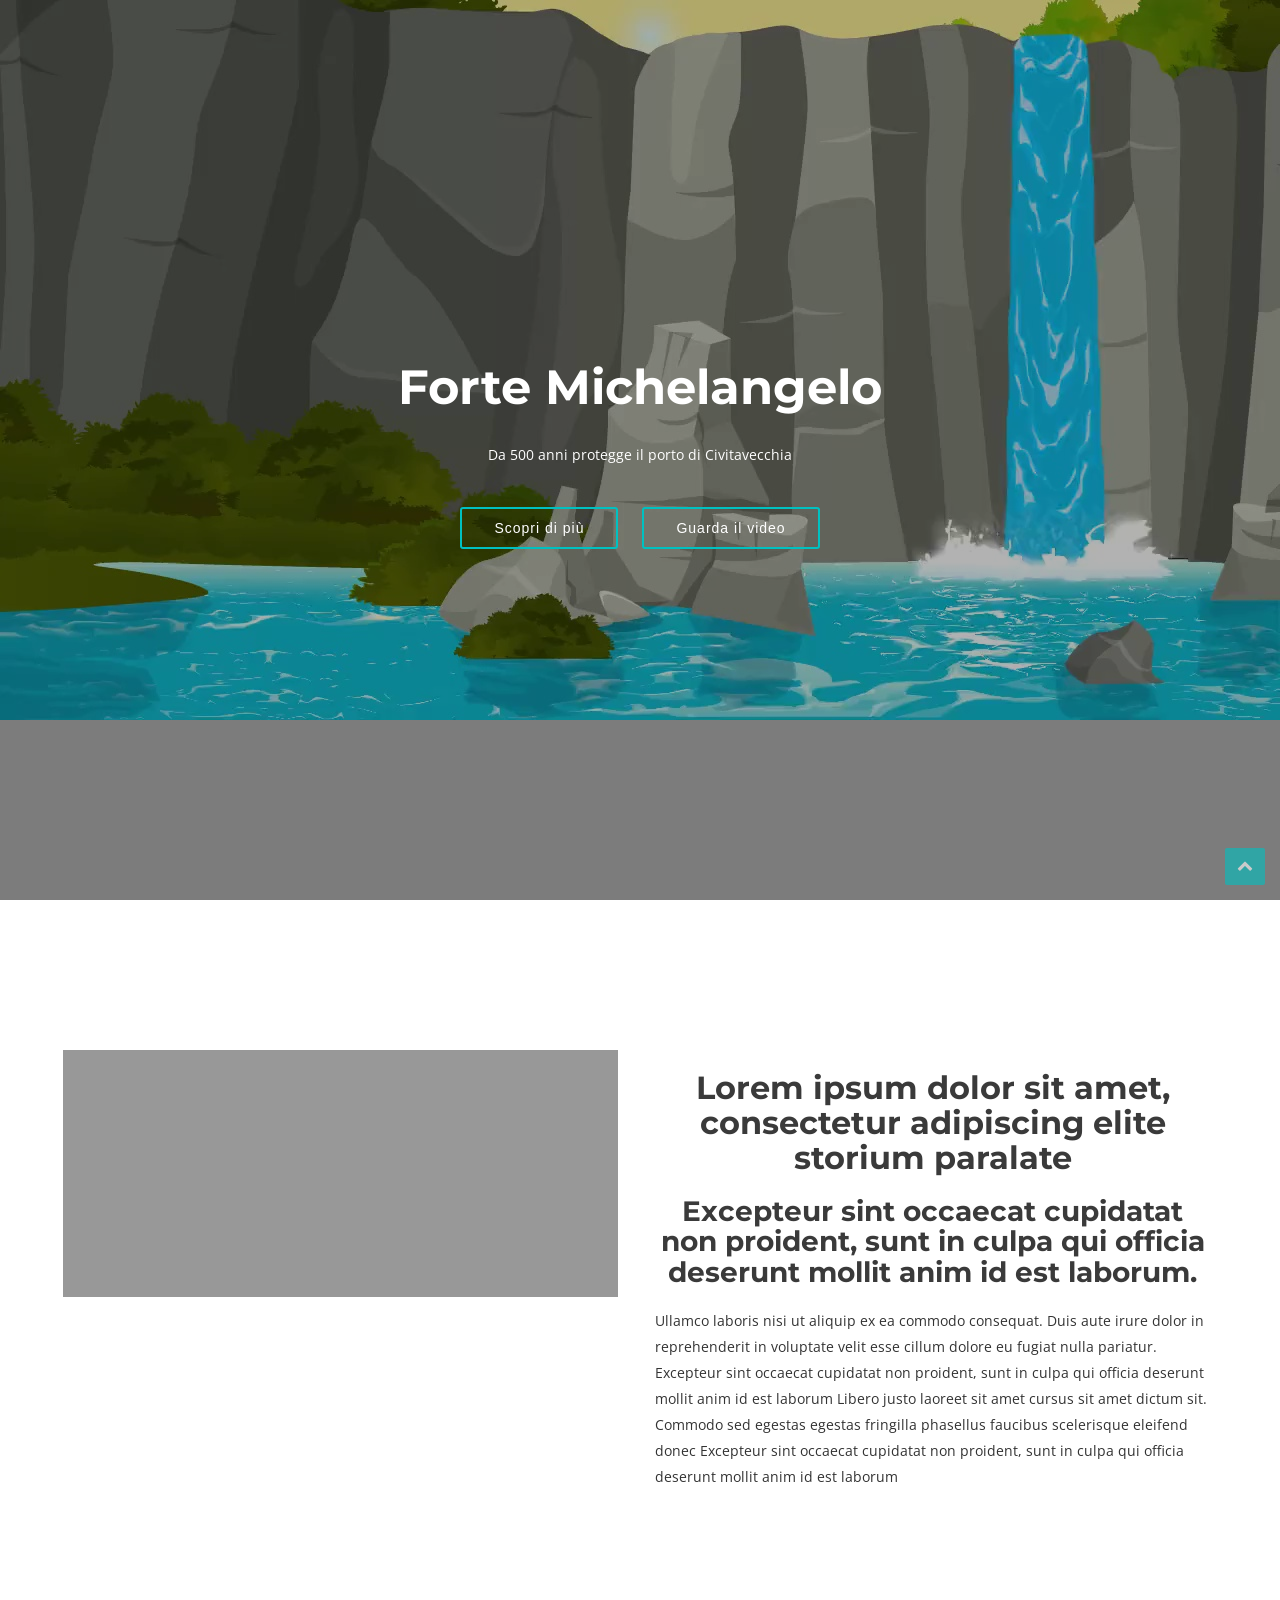
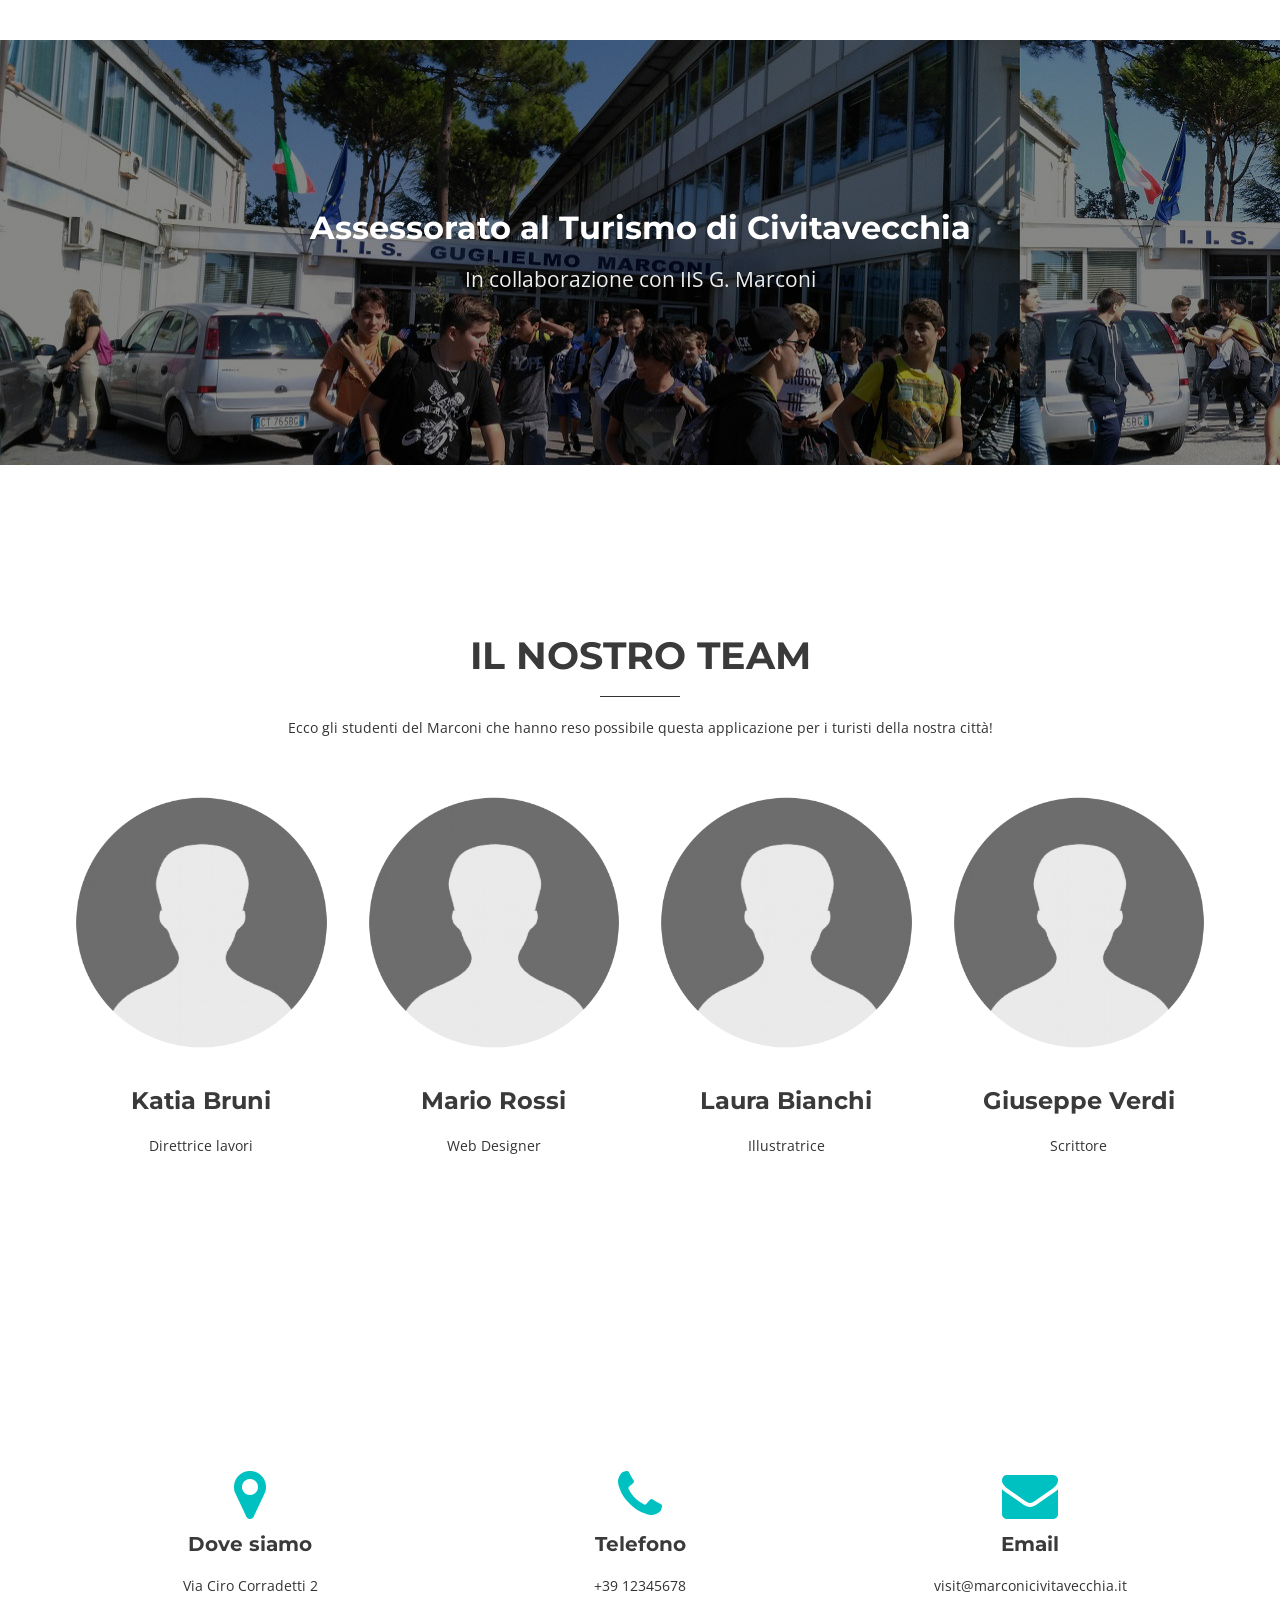
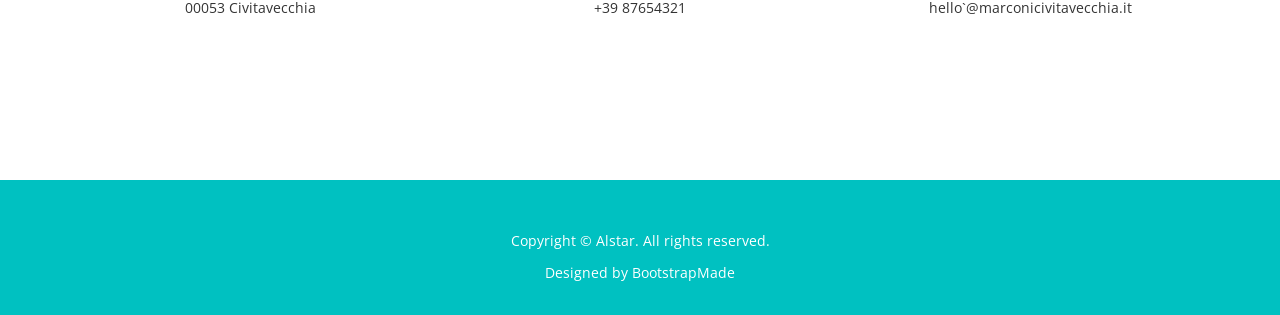
==== index.html @ 4f0e7cbc "consegnafinale" ====
<!DOCTYPE html>
<html>

<head>
  <title>Visita Civitavecchia</title>
  <meta charset="utf-8" />
  <meta content="width=device-width, initial-scale=1, maximum-scale=1, user-scalable=no" name="viewport">
  <!-- css -->
  <link href="https://fonts.googleapis.com/css?family=Montserrat:400,700|Open+Sans:400,300,700,800" rel="stylesheet"
    media="screen">

  <link href="css/bootstrap.min.css" rel="stylesheet" media="screen">
  <link href="css/style.css" rel="stylesheet" media="screen">
  <link href="css/lightbox.css" rel="stylesheet" media="screen">
  <link href="color/default.css" rel="stylesheet" media="screen">

  <!-- =======================================================
    Theme Name: Alstar
    Theme URL: https://bootstrapmade.com/alstar-free-parallax-bootstrap-template/
    Author: BootstrapMade.com
    Author URL: https://bootstrapmade.com
  ======================================================= -->
</head>

<body>

  <!-- Navigation -->
  <nav class="navbar navbar-default" role="navigation">
    <div class="container">
      <div class="navbar-header">
        <button type="button" class="navbar-toggle" data-toggle="collapse" data-target=".navbar-ex1-collapse">
          <span class="sr-only">Toggle nav</span>
          <span class="icon-bar"></span>
          <span class="icon-bar"></span>
          <span class="icon-bar"></span>
        </button>

        <!-- Logo text or image -->
        <a class="navbar-brand" href="index.html">Visita Civitavecchia</a>

      </div>
      <div class="navigation collapse navbar-collapse navbar-ex1-collapse">
        <ul class="nav navbar-nav">
          <li class="current"><a href="#intro">Home</a></li>
          <!-- <li><a href="#about">About</a></li>
          <li><a href="#services">Service</a></li>
          <li><a href="#portfolio">Works</a></li>
          <li><a href="#team">Team</a></li>
          <li><a href="#contact">Contact</a></li> -->
        </ul>
      </div>
    </div>
  </nav>

  <!-- intro area -->
  <section id="intro">
    <div class="intro-container">
      <div id="introCarousel" class="carousel slide carousel-fade" data-ride="carousel">

        <div class="carousel-inner" role="listbox">

          <!-- Slide 1 -->
          <div class="item active">
            <div class="carousel-background">
                <img src="img/intro/background.jpg" alt="">
            </div>
            <div class="carousel-container">
              <div class="carousel-content">
                <h2 class="animated fadeInDown">Forte Michelangelo</h2>
                <p class="animated fadeInUp">Da 500 anni protegge il porto di Civitavecchia</p>
                <a href="#boh" class="btn-get-started animated fadeInUp">Scopri di più</a>
                <a href="#" class="btn-get-started animated fadeInUp">Guarda il video</a>
                <div id="light">
                  <a class="boxclose" id="boxclose" onclick="lightbox_close();"></a>
                  <video id="VisaChipCardVideo" width="600" controls>
                    <track label="English" kind="subtitles" srclang="en" src="captions/vtt/sintel-en.vtt" default>
                    <source src="https://visit-civitavecchia.s3-eu-west-1.amazonaws.com/Stone-Falls.mp4"
                      type="video/mp4">
                    <!--Browser does not support <video> tag -->
                  </video>
                </div>
              </div>
              <div id="fade" onClick="lightbox_close();"></div>
            </div>
          </div>

        </div>

      </div>
    </div>
  </section><!-- #intro -->

  <!-- About -->
  <section id="about" class="home-section bg-white">
    <div class="container">
      <div class="row wow fadeInUp">
        <div class="col-md-6 about-img">
          <img src="img/poi/placeholder.png" alt="">
        </div>

        <div class="col-md-6 content">
          <h2>Lorem ipsum dolor sit amet, consectetur adipiscing elite storium paralate</h2>
          <h3>Excepteur sint occaecat cupidatat non proident, sunt in culpa qui officia deserunt mollit anim id est
            laborum.</h3>
          <p>
            Ullamco laboris nisi ut aliquip ex ea commodo consequat. Duis aute irure dolor in reprehenderit in
            voluptate velit esse cillum dolore eu fugiat nulla pariatur. Excepteur sint occaecat cupidatat non
            proident, sunt in culpa qui officia deserunt mollit anim id est laborum Libero justo laoreet sit amet
            cursus sit amet dictum sit. Commodo sed egestas egestas fringilla phasellus faucibus scelerisque eleifend
            donec Excepteur sint occaecat cupidatat non proident, sunt in culpa qui officia deserunt mollit anim id est
            laborum
          </p>
        </div>
      </div>
    </div>
  </section>

  <!-- Parallax 1 -->
  <section id="parallax1" class="home-section parallax" data-stellar-background-ratio="0.5">
    <div class="container">
      <div class="row">
        <div class="col-md-12">
          <div class="color-light">
            <h2 class="wow bounceInDown" data-wow-delay="0.5s">Assessorato al Turismo di Civitavecchia</h2>
            <p class="lead wow bounceInUp" data-wow-delay="1s">In collaborazione con IIS G. Marconi</p>
          </div>
        </div>
      </div>
    </div>
  </section>

  <!-- Team -->
  <section id="team" class="home-section bg-white">
    <div class="container">
      <div class="row">
        <div class="col-md-offset-2 col-md-8">
          <div class="section-heading">
            <h2>Il nostro team</h2>
            <div class="heading-line"></div>
            <p>Ecco gli studenti del Marconi che hanno reso possibile questa applicazione per i turisti della nostra
              città!</p>
          </div>
        </div>
      </div>
      <div class="row">
        <div class="col-xs-12 col-sm-3 col-md-3 col-lg-3">
          <div class="box-team wow bounceInUp" data-wow-delay="0.1s">
            <img src="img/team/1.png" alt="" class="img-circle img-responsive" />
            <h4>Katia Bruni</h4>
            <p>Direttrice lavori</p>
          </div>
        </div>
        <div class="col-xs-12 col-sm-3 col-md-3 col-lg-3" data-wow-delay="0.3s">
          <div class="box-team wow bounceInUp">
            <img src="img/team/2.png" alt="" class="img-circle img-responsive" />
            <h4>Mario Rossi</h4>
            <p>Web Designer</p>
          </div>
        </div>
        <div class="col-xs-12 col-sm-3 col-md-3 col-lg-3" data-wow-delay="0.5s">
          <div class="box-team wow bounceInUp">
            <img src="img/team/3.png" alt="" class="img-circle img-responsive" />
            <h4>Laura Bianchi</h4>
            <p>Illustratrice</p>
          </div>
        </div>
        <div class="col-xs-12 col-sm-3 col-md-3 col-lg-3" data-wow-delay="0.7s">
          <div class="box-team wow bounceInUp">
            <img src="img/team/4.png" alt="" class="img-circle img-responsive" />
            <h4>Giuseppe Verdi</h4>
            <p>Scrittore</p>
          </div>
        </div>
      </div>
    </div>
  </section>


  <!-- Bottom widget -->
  <section id="bottom-widget" class="home-section bg-white">
    <div class="container">
      <div class="row">
        <div class="col-md-4">
          <div class="contact-widget wow bounceInLeft">
            <i class="fa fa-map-marker fa-4x"></i>
            <h5>Dove siamo</h5>
            <p>
              Via Ciro Corradetti 2<br />00053 Civitavecchia
            </p>
          </div>
        </div>
        <div class="col-md-4">
          <div class="contact-widget wow bounceInUp">
            <i class="fa fa-phone fa-4x"></i>
            <h5>Telefono</h5>
            <p>
              +39 12345678<br> +39 87654321

            </p>
          </div>
        </div>
        <div class="col-md-4">
          <div class="contact-widget wow bounceInRight">
            <i class="fa fa-envelope fa-4x"></i>
            <h5>Email</h5>
            <p>
              visit@marconicivitavecchia.it<br />hello`@marconicivitavecchia.it
            </p>
          </div>
        </div>
      </div>
    </div>
  </section>

  <!-- Footer -->
  <footer>
    <div class="container">
      <div class="row">
        <div class="col-md-12">
          <p>Copyright &copy; Alstar. All rights reserved.</p>
          <div class="credits">
            <!--
              All the links in the footer should remain intact.
              You can delete the links only if you purchased the pro version.
              Licensing information: https://bootstrapmade.com/license/
              Purchase the pro version with working PHP/AJAX contact form: https://bootstrapmade.com/buy/?theme=Alstar
            -->
            Designed by <a href="https://bootstrapmade.com/">BootstrapMade</a>
          </div>
        </div>
      </div>
    </div>
  </footer>

  <a href="#" class="back-to-top"><i class="fa fa-chevron-up"></i></a>

  <!-- js -->
  <script src="js/jquery.js"></script>
  <script src="js/bootstrap.min.js"></script>
  <script src="js/wow.min.js"></script>
  <script src="js/jquery.scrollTo.min.js"></script>
  <script src="js/jquery.nav.js"></script>
  <script src="js/modernizr.custom.js"></script>
  <script src="js/grid.js"></script>
  <script src="js/stellar.js"></script>
  <!-- Contact Form JavaScript File -->
  <script src="contactform/contactform.js"></script>

  <!-- Template Custom Javascript File -->
  <script src="js/custom.js"></script>

  <script src="js/lightbox.js"></script>

</body>

</html>
---- css/style.css ----
/*
  Theme Name: Alstar
  Theme URL: https://bootstrapmade.com/alstar-free-parallax-bootstrap-template/
  Author: BootstrapMade.com
  Author URL: https://bootstrapmade.com
*/

/* ================================
Imports
================================= */
@import url('font-awesome.min.css');
@import url('simpletextrotator.css');
@import url('overwrite.css');
@import url('animate.css');

/* ================================
General
================================= */

body{
	text-align: center;
	font-family: 'Open Sans', sans-serif;
	font-size: 14px;
	line-height: 1.6em;
}

h1 {
	font-size: 36px;
}
h2 {
	font-size: 32px;
}
h3 {
	font-size: 28px;
}
h4 {
	font-size: 24px;
}
h5 {
	font-size: 20px;
}
h6 {
	font-size: 18px;
}

h1,h2,h3,h4,h5,h6,.h1,.h2,.h3,.h4,.h5,.h6{
	color: #3a3a3a;
	font-weight: 700;
	margin-bottom: 20px;
	font-family: 'Montserrat', sans-serif;
}


.lead{
	font-weight: 400;
}

button {
	display: inline-block;
	margin-bottom: 0;
	margin-bottom: 10px;
	padding: 6px 12px;
	border: 1px solid transparent;
	vertical-align: middle;
	text-align: center;
	white-space: nowrap;
	font-weight: normal;
	font-size: 14px;
	line-height: 1.428571429;
	cursor: pointer;
	-webkit-user-select: none;
	-moz-user-select: none;
	-ms-user-select: none;
	-o-user-select: none;
	user-select: none;
}
button.navbar-toggle {
	background: #2b2b2b;
	border: none;
	color: #fff;
}

.btn-theme,.btn-theme:hover,.btn-theme:focus{
	color: #fff;
}
.btn-theme:hover{
	background: transparent !important;
	border-color: #999;
	color: #999;
}


/* ================================
margin, padding
================================= */
.mar-top0 {
	margin-top: 0;
}
.mar-top10 {
	margin-top: 10px;
}
.mar-top20 {
	margin-top: 20px;
}
.mar-top30 {
	margin-top: 30px;
}
.mar-top40 {
	margin-top: 40px;
}


/* Back to top button */
.back-to-top {
  position: fixed;
  display: none;
  padding: 6px 12px 9px 12px;
  font-size: 16px;
  border-radius: 2px;
  right: 15px;
  bottom: 15px;
  transition: background 0.5s;
  z-index:1000;
}

@media (max-width: 768px) {
  .back-to-top {
    bottom: 15px;
  }
}

.back-to-top:focus {
  outline: none;
}

/* ================================
Navbar
================================= */

nav.navbar{
	position: fixed;
	top: -72px;
	margin-bottom: 0px;
	padding: 10px 0px 10px 0px;
	width: 100%;
	border-radius: 0px;
	transition: all 0.2s;
}

.navbar-nav{
	float: right;
}

nav.navbar.fixed-to-top{
	top: 0px;
}

.navbar-default{
	border: none;
	border-bottom: none;
	opacity: 1;
	display: none;
	z-index: 9999;
}

.navbar-default .navbar-nav>li>a {
	color: #fff;
	font-weight: 700;
	text-transform: uppercase;
}

.navbar-default .navbar-nav>li>a:hover, .navbar-default .navbar-nav>li>a:focus{
	color: #3A3A3A;
	cursor: pointer;
	-webkit-transition: all 300ms ease-in-out;
	-moz-transition: all 300ms ease-in-out;
	-ms-transition: all 300ms ease-in-out;
	-o-transition: all 300ms ease-in-out;
	transition: all 300ms ease-in-out;
	outline: 0;
}

/* brand / logo */
.navbar-default .navbar-brand{
	color: #fff;
	text-transform: uppercase;
	font-weight: 700;
	font-size: 2em;
}

/* ================================
Home sections
================================= */

.home-section {
	width: 100%;
	padding: 150px 0px 150px 0px;
}

/* --- heading --- */
.section-heading {
	margin-bottom: 50px;
}

.section-heading h2 {
	font-size: 38px;
	text-transform: uppercase;
}

.section-heading .heading-line {
	margin:0 auto;
	display: block;
	height: 1px;
	width: 80px;
	background: #333;
	margin-top: 10px;
	margin-bottom: 20px;
}


/* --- section bg var --- */

.bg-white {
	background: #fff;
}

.bg-gray {
	background: #f8f8f8;
}

.bg-dark {
	background: #575757;
}


/* --- section content general color --- */

.color-light h1,.color-light h2,.color-light h3,.color-light h4,.color-light h5,.color-light h6 {
	color: #fff;
}


.color-light p {
	color: #eee;
}


/* ==========================
Parallax
============================= */

#parallax1{
	background-image: url(../img/parallax/1.jpg);
}
#parallax2{
	background-image: url(../img/parallax/2.jpg);
}


/* ================================
Intro
================================= */

#intro {
  width: 100%;
  height: 100vh;
  background-color: rgba(0, 0, 0, 0.3);
}

#intro .item {
  width: 100%;
  height: 100vh;
  background-size: cover;
  background-position: center;
  background-repeat: no-repeat;
}

#intro .item::before {
  content: '';
  background-color: rgba(0, 0, 0, 0.3);
  position: absolute;
  height: 100%;
  width: 100%;
  top: 0;
  right: 0;
  left: 0;
  bottom: 0;
}

#intro .carousel-container {
  display: -webkit-box;
  display: -webkit-flex;
  display: -ms-flexbox;
  display: flex;
  -webkit-box-pack: center;
  -webkit-justify-content: center;
  -ms-flex-pack: center;
  justify-content: center;
  -webkit-box-align: center;
  -webkit-align-items: center;
  -ms-flex-align: center;
  align-items: center;
  position: absolute;
  bottom: 0;
  top: 0;
  left: 0;
  right: 0;
}

#intro .carousel-content {
  text-align: center;
}

#intro h2 {
  color: #fff;
  margin-bottom: 30px;
  font-size: 48px;
  font-weight: 700;
}

#intro p {
  width: 70%;
  -webkit-animation-delay: 0.4s;
  animation-delay: 0.4s;
  margin: 0 auto 30px auto;
  color: #fff;
}

@media (max-width: 768px ) {
  #intro h2 {
    font-size: 36px;
  }
}

#intro .carousel-inner .item {
  transition-property: opacity;
  background-position: center top;
}

#intro .carousel-inner .item,
#intro .carousel-inner .active.left,
#intro .carousel-inner .active.right {
  opacity: 0;
}

#intro .carousel-inner .active,
#intro .carousel-inner .next.left,
#intro .carousel-inner .prev.right {
  opacity: 1;
  transition: 0.9s;
}

#intro .carousel-inner .next,
#intro .carousel-inner .prev,
#intro .carousel-inner .active.left,
#intro .carousel-inner .active.right {
  left: 0;
  -webkit-transform: translate3d(0, 0, 0);
  transform: translate3d(0, 0, 0);
}

#intro .carousel-control-prev,
#intro .carousel-control-next {
  color: #fff;
  position: absolute;
  top: calc(50% - 15px);
}

#intro .carousel-control-prev {
  left: 20px;
}

#intro .carousel-control-next {
  right: 20px;
}

#intro .carousel-control-next-icon,
#intro .carousel-control-prev-icon {
  background: none;
  font-size: 48px;
  line-height: 1;
}

#intro .carousel-indicators {
  cursor: pointer;
}

#intro .btn-get-started {
  font-family: "Raleway", sans-serif;
  font-weight: 500;
  font-size: 14px;
  letter-spacing: 1px;
  display: inline-block;
  padding: 12px 32px;
  border-radius: 3px;
  transition: 0.5s;
  line-height: 1;
  margin: 10px;
  color: #fff;
  -webkit-animation-delay: 0.8s;
  animation-delay: 0.8s;
  border: 2px solid #00c1c1;
}

#intro .btn-get-started:hover {
  background: #00c1c1;
  color: #fff;
  text-decoration: none;
}

/* ================================
About
================================= */

#about .about-img {
  height: 350px;
  overflow: hidden;
}

#about .about-img img {
  margin-left: -15px;
  max-width: 100%;
}

@media (max-width: 768px) {
  #about .about-img {
    height: auto;
  }
  #about .about-img img {
    margin-left: 0;
    padding-bottom: 30px;
  }
}


#about .content p {
  line-height: 26px;
  text-align: left;
}

#about .content p:last-child {
  margin-bottom: 0;
}

/* ================================
Team
================================= */
.box-team img {
	margin-bottom: 30px;
}



/* ================================
Services
================================= */
.service.carousel h4,.service.carousel p {
	text-align: left;
}


.service .carousel-control{
	background: none;
}

.service .screenshot{
	overflow: hidden;
	overflow: hidden;
	margin-right: auto;
	margin-left: auto;
}

.service .screenshot img{
	margin-right: auto;
	margin-left: auto;
	padding-left: 4px;
	width: 400px;
}

.service .carousel-indicators {
	position: relative;
	bottom: 0;
	left: 0;
	margin-top: 0px;
	margin-bottom: 0px;
	margin-left: 0px;
	padding: 5px;
	padding-bottom: 8px;
	width: 100%;
	background: #ffffff;
}

.service .carousel-indicators .active {
	width: 45px;
	height: 5px;
	border: none;
	border-radius: 0px;
}

.service .carousel-indicators li {
	display: inline-block;
	margin: 1px;
	width: 45px;
	height: 5px;
	border: none;
	border-radius: 0px;
	background: #eeeeee;
	text-indent: -999px;
	cursor: pointer;
}


/* ================================
Works
================================= */
.og-grid {
	list-style: none;
	padding: 20px 0;
	margin: 0 auto;
	text-align: center;
	width: 100%;
}

.og-grid li {
	display: inline-block;
	margin: 10px 5px 0 5px;
	vertical-align: top;
	height: 250px;
}

.og-grid li > a,
.og-grid li > a img {
	border: none;
	outline: none;
	display: block;
	position: relative;
}

.og-grid li.og-expanded > a::after {
	top: auto;
	border: solid transparent;
	content: " ";
	height: 0;
	width: 0;
	position: absolute;
	pointer-events: none;
	border-bottom-color: none;
	border-width: 15px;
	left: 50%;
	margin: -20px 0 0 -15px;
}

.og-expander {
	position: absolute;
	background: #FFF;
	top: auto;
	left: 0;
	width: 100%;
	margin-top: 10px;
	text-align: left;
	height: 0;
	overflow: hidden;
}

.og-expander-inner {
	padding: 50px 0;
	height: 100%;
}

.og-close {
	position: absolute;
	width: 40px;
	height: 40px;
	top: 20px;
	right: 20px;
	cursor: pointer;
}

.og-close::before,
.og-close::after {
	content: '';
	position: absolute;
	width: 100%;
	top: 50%;
	height: 1px;
	background: #888;
	-webkit-transform: rotate(45deg);
	-moz-transform: rotate(45deg);
	transform: rotate(45deg);
}

.og-close::after {
	-webkit-transform: rotate(-45deg);
	-moz-transform: rotate(-45deg);
	transform: rotate(-45deg);
}

.og-close:hover::before,
.og-close:hover::after {
	background: #333;
}

.og-fullimg,
.og-details {
	width: 50%;
	float: left;
	height: 100%;
	overflow: hidden;
	position: relative;
}

.og-details {
	padding: 0 40px 0 0;
}

.og-fullimg {
	text-align: center;
}

.og-fullimg img {
	display: inline-block;
	max-height: 100%;
	max-width: 100%;
}

.og-details h4 {
	font-weight: 300;
	margin-bottom: 10px;
}

.og-details p {
	font-weight: 300;
	font-size: 16px;
	line-height: 1.6em;
	color: #555;
}

.og-details a {
	font-weight: 700;
	display: inline-block;
	margin: 30px 0 0;
	outline: none;
}


.og-details a:hover {
	border-color: #999;
	color: #999;
}

.og-loading {
	width: 20px;
	height: 20px;
	border-radius: 50%;
	background: #ddd;
	box-shadow: 0 0 1px #ccc, 15px 30px 1px #ccc, -15px 30px 1px #ccc;
	position: absolute;
	top: 50%;
	left: 50%;
	margin: -25px 0 0 -25px;
	-webkit-animation: loader 0.5s infinite ease-in-out both;
	-moz-animation: loader 0.5s infinite ease-in-out both;
	animation: loader 0.5s infinite ease-in-out both;
}

@-webkit-keyframes loader {
	0% { background: #ddd; }
	33% { background: #ccc; box-shadow: 0 0 1px #ccc, 15px 30px 1px #ccc, -15px 30px 1px #ddd; }
	66% { background: #ccc; box-shadow: 0 0 1px #ccc, 15px 30px 1px #ddd, -15px 30px 1px #ccc; }
}

@-moz-keyframes loader {
	0% { background: #ddd; }
	33% { background: #ccc; box-shadow: 0 0 1px #ccc, 15px 30px 1px #ccc, -15px 30px 1px #ddd; }
	66% { background: #ccc; box-shadow: 0 0 1px #ccc, 15px 30px 1px #ddd, -15px 30px 1px #ccc; }
}

@keyframes loader {
	0% { background: #ddd; }
	33% { background: #ccc; box-shadow: 0 0 1px #ccc, 15px 30px 1px #ccc, -15px 30px 1px #ddd; }
	66% { background: #ccc; box-shadow: 0 0 1px #ccc, 15px 30px 1px #ddd, -15px 30px 1px #ccc; }
}

@media screen and (max-width: 830px) {

	.og-expander h3 { font-size: 32px; }
	.og-expander p { font-size: 13px; }
	.og-expander a { font-size: 12px; }

}

@media screen and (max-width: 650px) {

	.og-fullimg { display: none; }
	.og-details { float: none; width: 100%; }

}

/* ================================
Contact
================================= */

.validation {
  color: red;
  display:none;
  margin: 0;
  font-weight:400;
  font-size:13px;
}

#sendmessage {
  color: green;
  border:1px solid green;
  display:none;
  text-align:center;
  padding:15px;
  font-weight:600;
  margin-bottom:15px;
}

#errormessage {
  color: red;
  display:none;
  border:1px solid red;
  text-align:center;
  padding:15px;
  font-weight:600;
  margin-bottom:15px;
}

#sendmessage.show, #errormessage.show, .show {
	display:block;
}

/* ================================
Clients
================================= */
ul.clients {
	list-style: none;
}
ul.clients li {
	display: inline;
}


/* ================================
Bottom widget
================================= */
#bottom-widget {
  overflow: hidden;
}
ul.social-network {
	margin: 0;
	margin-left:0;
	padding-left: 0;
	list-style: none;
}
ul.social-network li {
	display: inline;
	margin: 5px 5px;
}


ul.social-network li a:hover span .fa-circle {
	color: #2b2b2b;
}

ul.social-network li a i{
  transition: 0.3s
}
/* ================================
Footer
================================= */
footer {
	background: #00c1c1;
	color: #fff;
	padding: 50px 0 30px;
}

footer a {
	color: #fff;
}

footer a:hover {
	color: #fff;
	text-decoration: underline;
}

/* ================================
more media queries
================================= */

@media (max-width:768px) {

	header{
		padding-bottom: 50px;
		min-height: 1000px;
		height: 100%;
	}

	.navbar-nav {
		float: left;
		text-align: left;
	}

	.box-team, .box-team img {
		text-align: center;
	}
	.box-team img {
		float: none;
		margin:0 auto;
	}
	.box-team {
		margin-bottom: 30px;
	}

	.og-fullimg { display: none; }
	.og-details { float: none; width: 100%; padding: 0 40px; }

}

@media (max-width:992px) {

	.service.carousel .item h4, .service.carousel .item p{
		text-align: center;
	}

	.service p{
			margin-bottom: 60px;
	}
	.og-expander {
		background: transparent;

	}
	.og-details {
		padding: 0 20px;
	}

}

@media (max-width:480px){

	header .carousel-iphone, .detail .screenshot{
		width: 280px;
	}

	header .carousel, .detail .screenshot img{
		padding-top: 85px;
		width: 245px;
	}

	.service .screenshot img{
		margin-top: -12px;
		padding-top: 0px;
	}

	header{
		padding-top: 30px;
		padding-bottom: 0px;
	}

	header h1{
		font-size: 70px;
	}
}
---- color/default.css ----
a, a:hover {
  color: #00c1c1;
}


/* Back to top button */
.back-to-top {
  background: #00c1c1;
  color: #fff;
}


.back-to-top:focus {
  background: #00c1c1;
  color: #fff;
}

.back-to-top:hover {
  background: #019090;
  color: #fff;
}

.navbar-default {
  background: #00c1c1;
}

.form-control:focus {
  border-color: #00c1c1;
  -webkit-box-shadow: inset 0 1px 1px rgba(0, 0, 0, .075), 0 0 2px #00c1c1;
  box-shadow: inset 0 1px 1px rgba(0, 0, 0, .075), 0 0 2px #00c1c1;
}

.service .carousel-indicators .active {
  background: #00c1c1;
}

.btn-theme {
  background: #00c1c1;
}

.contact-widget i {
  color: #00c1c1;
}
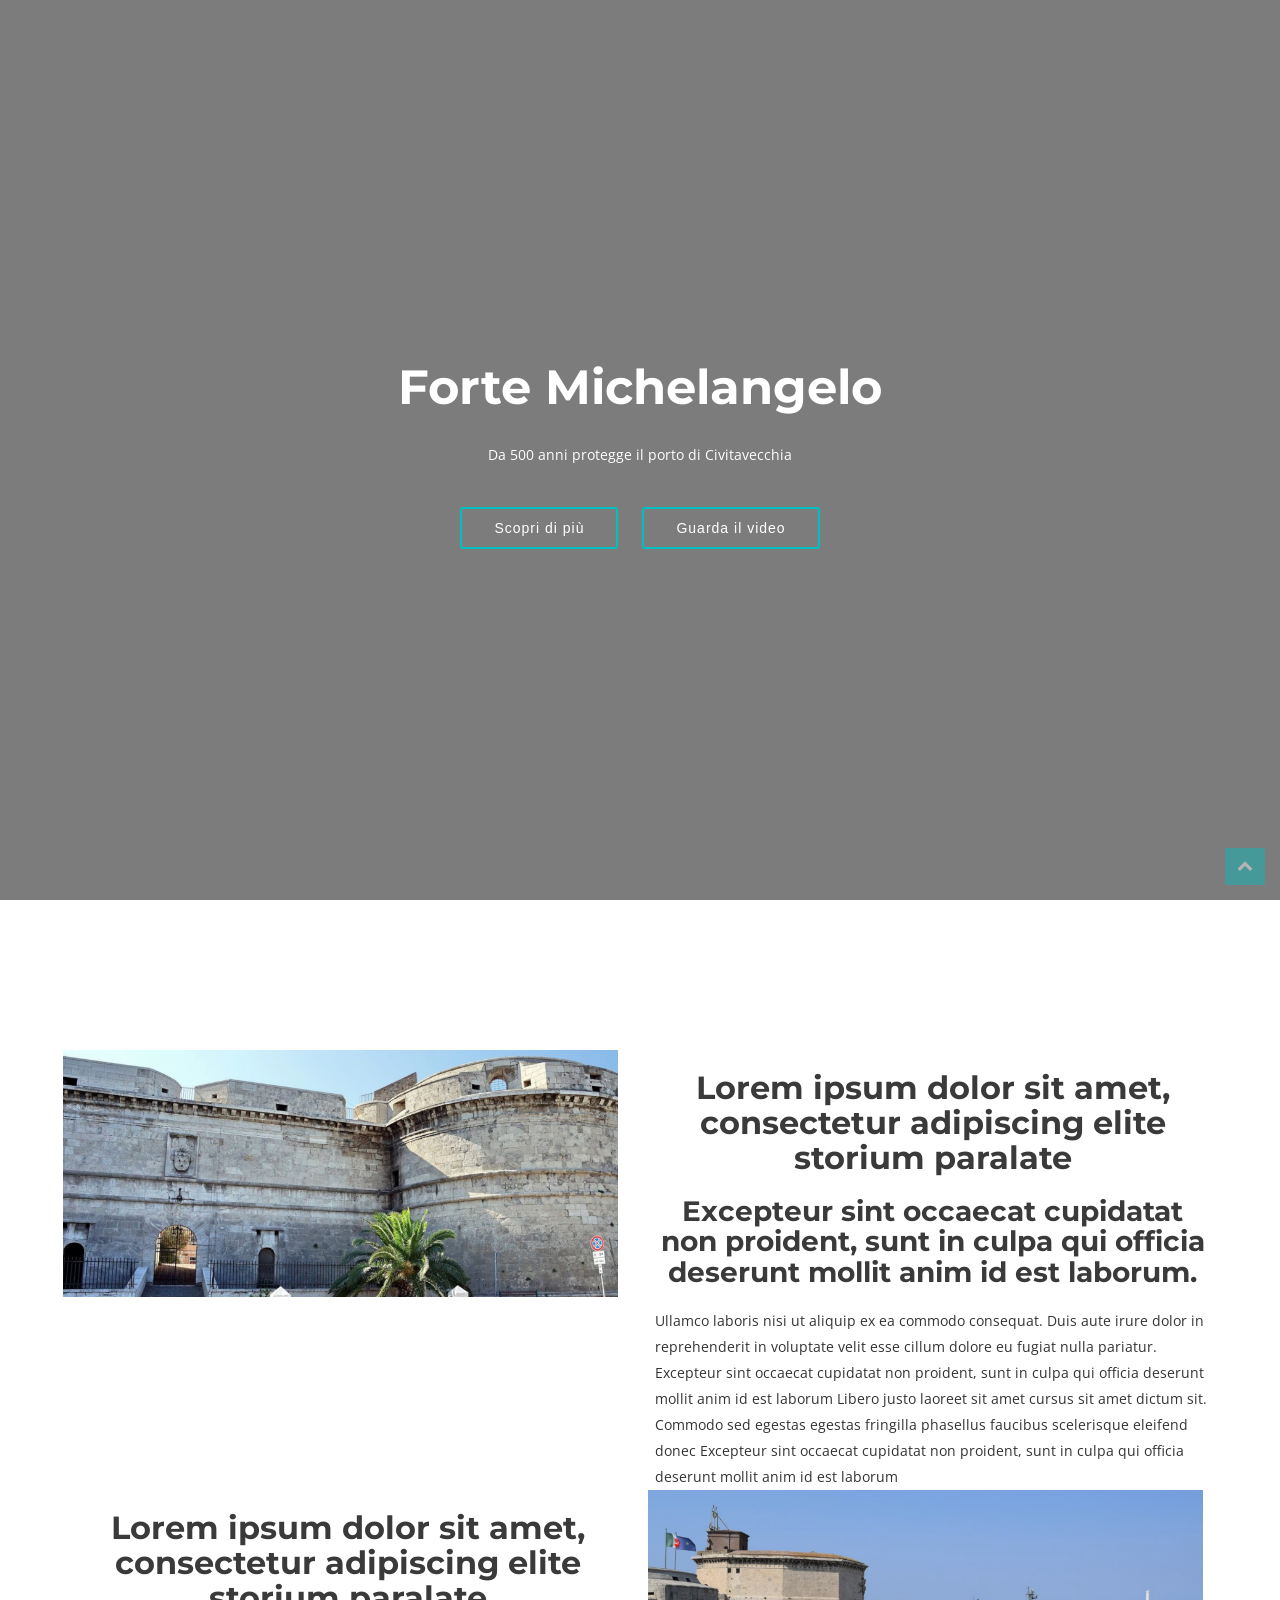
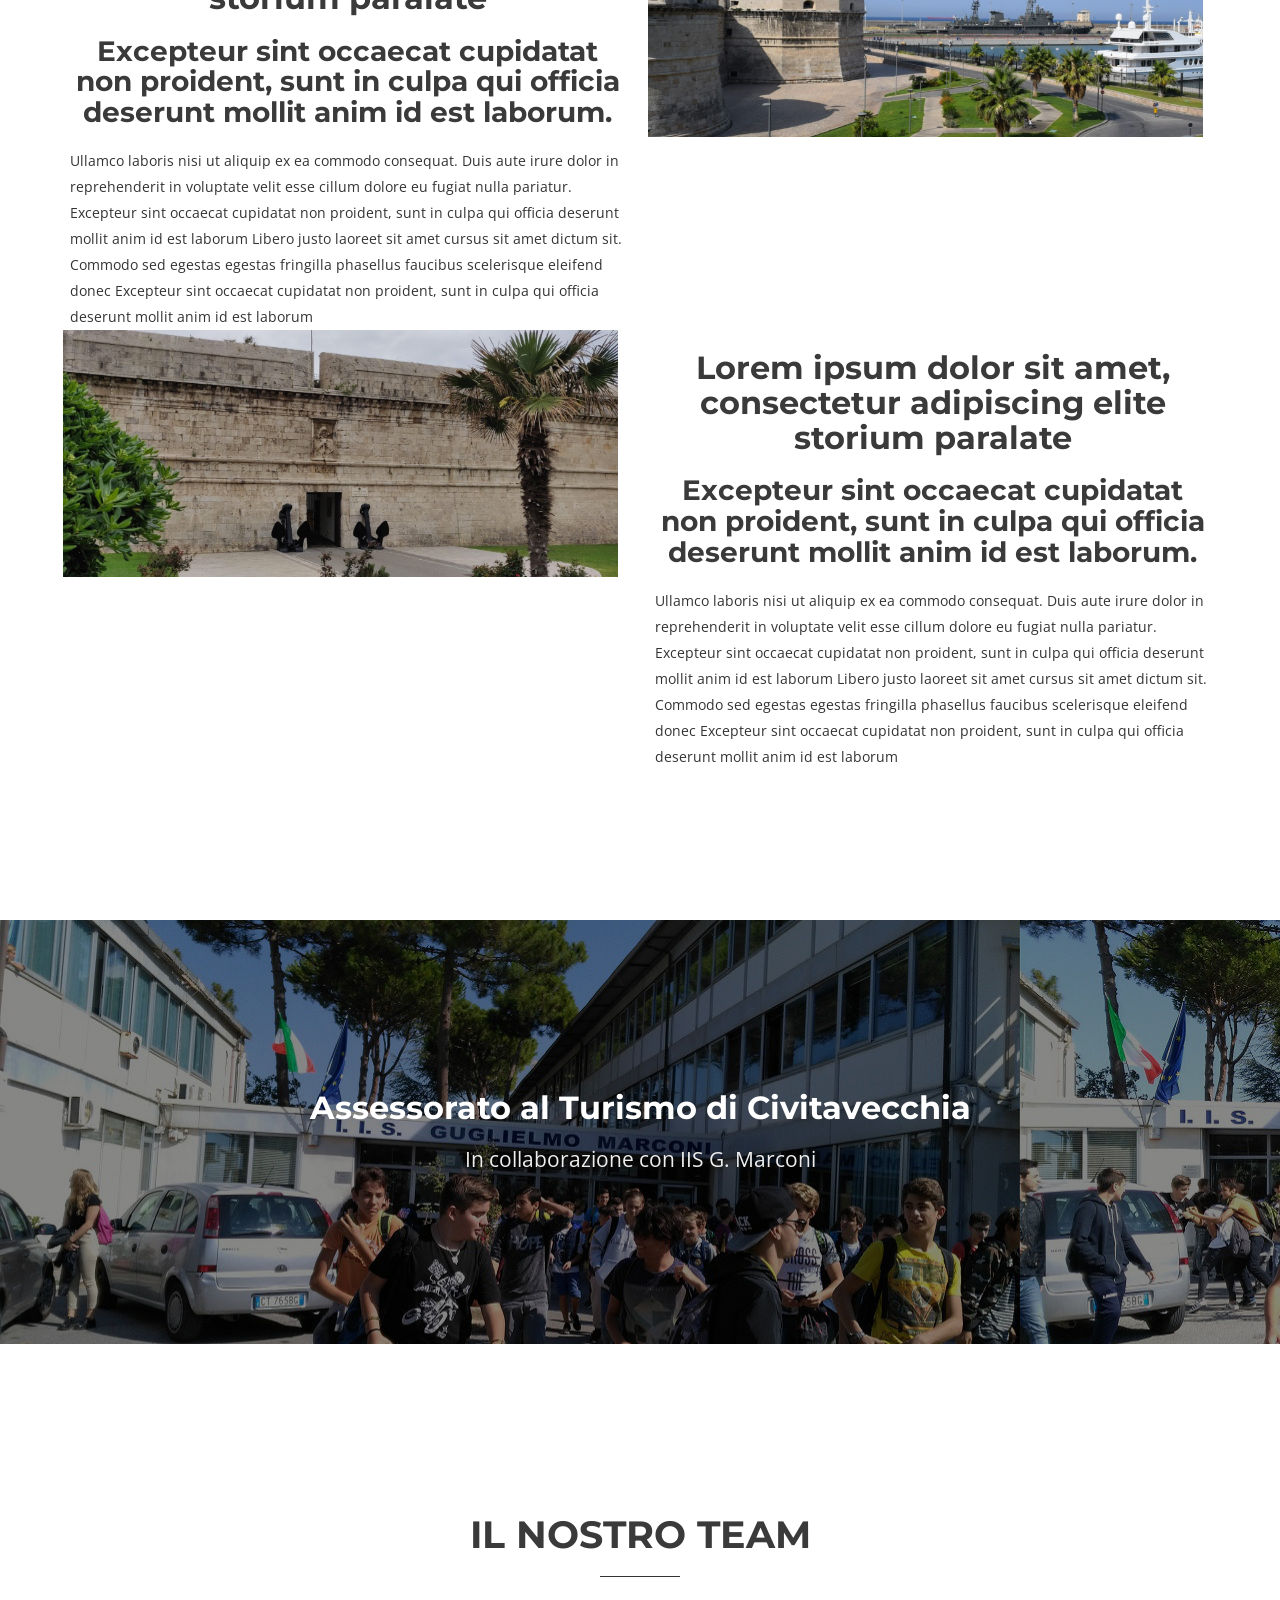
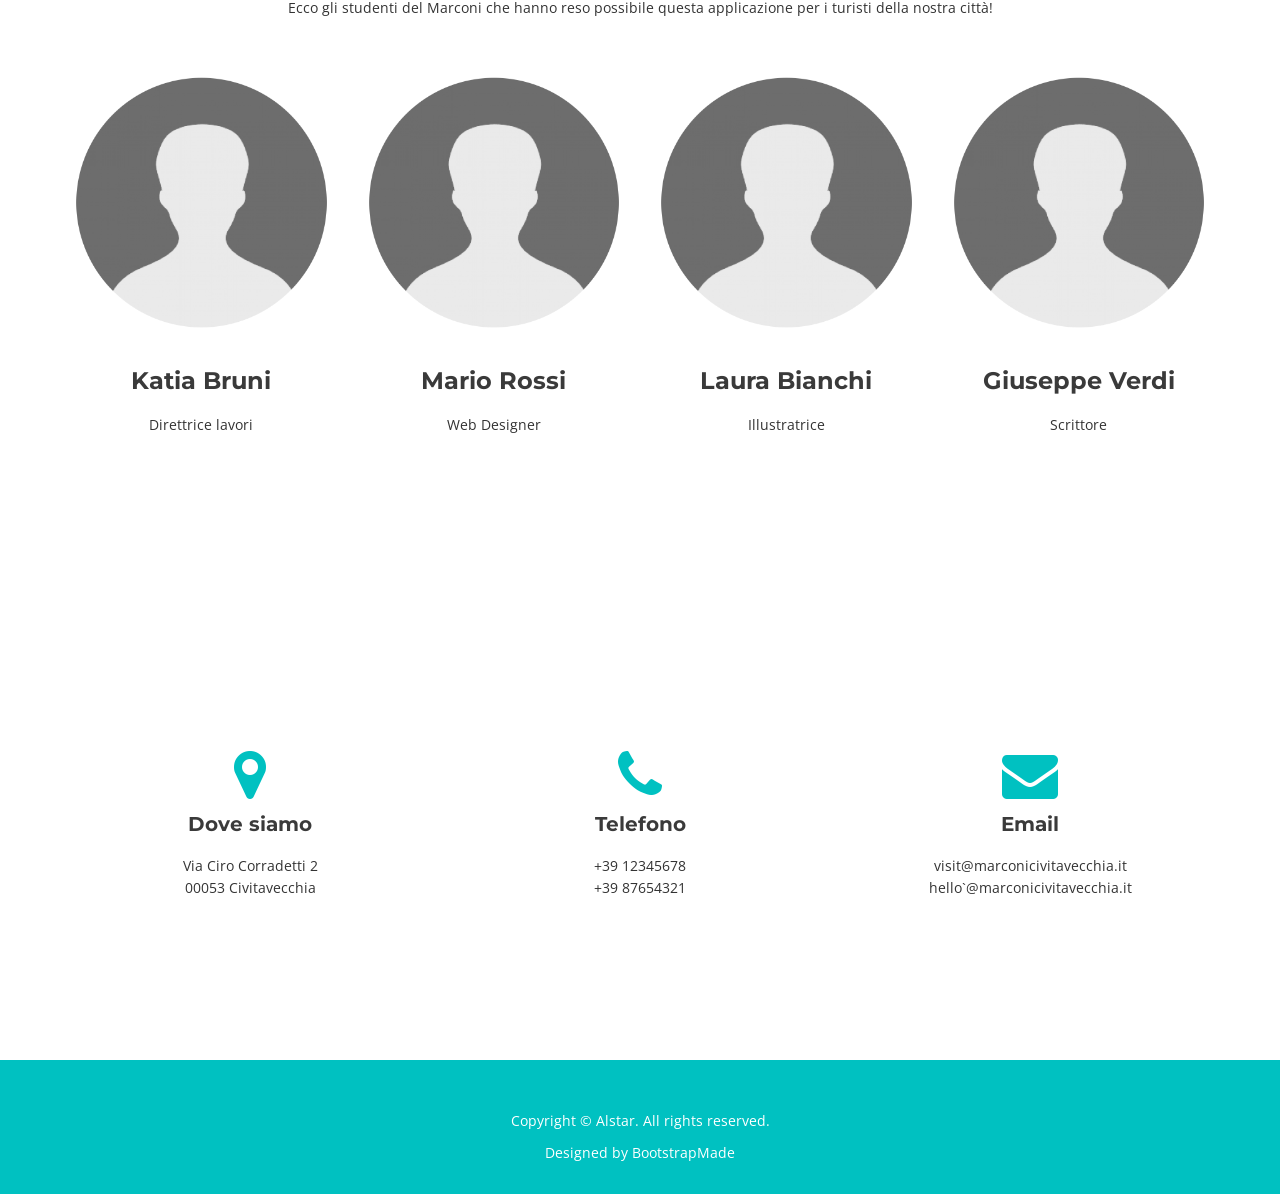
==== commit a08ad743: "consegna finale" ====
--- a/index.html
+++ b/index.html
@@ -62,7 +62,9 @@
           <!-- Slide 1 -->
           <div class="item active">
             <div class="carousel-background">
-                <img src="img/intro/background.jpg" alt="">
+              <video loop="true" muted="true" autoplay="true">
+              <source src="https://visit-civitavecchia.s3-eu-west-1.amazonaws.com/Stone-Falls.mp4" alt="Video">
+              </video>
             </div>
             <div class="carousel-container">
               <div class="carousel-content">
@@ -74,8 +76,7 @@
                   <a class="boxclose" id="boxclose" onclick="lightbox_close();"></a>
                   <video id="VisaChipCardVideo" width="600" controls>
                     <track label="English" kind="subtitles" srclang="en" src="captions/vtt/sintel-en.vtt" default>
-                    <source src="https://visit-civitavecchia.s3-eu-west-1.amazonaws.com/Stone-Falls.mp4"
-                      type="video/mp4">
+                    <source src="https://visit-civitavecchia.s3-eu-west-1.amazonaws.com/Stone-Falls.mp4" type="video/mp4">
                     <!--Browser does not support <video> tag -->
                   </video>
                 </div>
@@ -95,9 +96,8 @@
     <div class="container">
       <div class="row wow fadeInUp">
         <div class="col-md-6 about-img">
-          <img src="img/poi/placeholder.png" alt="">
-        </div>
-
+          <img src="\img\poi\forte1.png" alt="Foto Forte">
+        </div>
         <div class="col-md-6 content">
           <h2>Lorem ipsum dolor sit amet, consectetur adipiscing elite storium paralate</h2>
           <h3>Excepteur sint occaecat cupidatat non proident, sunt in culpa qui officia deserunt mollit anim id est
@@ -112,7 +112,52 @@
           </p>
         </div>
       </div>
-    </div>
+
+       <div class="row wow fadeInUp">
+          <div class="col-md-6 content">
+            <h2>Lorem ipsum dolor sit amet, consectetur adipiscing elite storium paralate</h2>
+            <h3>Excepteur sint occaecat cupidatat non proident, sunt in culpa qui officia deserunt mollit anim id est
+              laborum.</h3>
+            <p>
+              Ullamco laboris nisi ut aliquip ex ea commodo consequat. Duis aute irure dolor in reprehenderit in
+              voluptate velit esse cillum dolore eu fugiat nulla pariatur. Excepteur sint occaecat cupidatat non
+              proident, sunt in culpa qui officia deserunt mollit anim id est laborum Libero justo laoreet sit amet
+              cursus sit amet dictum sit. Commodo sed egestas egestas fringilla phasellus faucibus scelerisque eleifend
+              donec Excepteur sint occaecat cupidatat non proident, sunt in culpa qui officia deserunt mollit anim id
+              est
+              laborum
+            </p>
+          </div>
+          <div class="col-md-6 about-img">
+            <img src="\img\poi\forte2.png" alt="Foto Forte">
+          </div>
+        </div>
+
+        <div class="row wow fadeInUp">
+            <div class="col-md-6 about-img">
+                <img src="\img\poi\forte3.png" alt="Foto Forte">
+              </div>
+
+            <div class="col-md-6 content">
+              <h2>Lorem ipsum dolor sit amet, consectetur adipiscing elite storium paralate</h2>
+              <h3>Excepteur sint occaecat cupidatat non proident, sunt in culpa qui officia deserunt mollit anim id est
+                laborum.</h3>
+              <p>
+                Ullamco laboris nisi ut aliquip ex ea commodo consequat. Duis aute irure dolor in reprehenderit in
+                voluptate velit esse cillum dolore eu fugiat nulla pariatur. Excepteur sint occaecat cupidatat non
+                proident, sunt in culpa qui officia deserunt mollit anim id est laborum Libero justo laoreet sit amet
+                cursus sit amet dictum sit. Commodo sed egestas egestas fringilla phasellus faucibus scelerisque eleifend
+                donec Excepteur sint occaecat cupidatat non proident, sunt in culpa qui officia deserunt mollit anim id
+                est
+                laborum
+              </p>
+            </div>
+            
+          </div>
+      </div>
+    </div>
+
+  
   </section>
 
   <!-- Parallax 1 -->
@@ -125,6 +170,7 @@
             <p class="lead wow bounceInUp" data-wow-delay="1s">In collaborazione con IIS G. Marconi</p>
           </div>
         </div>
+
       </div>
     </div>
   </section>
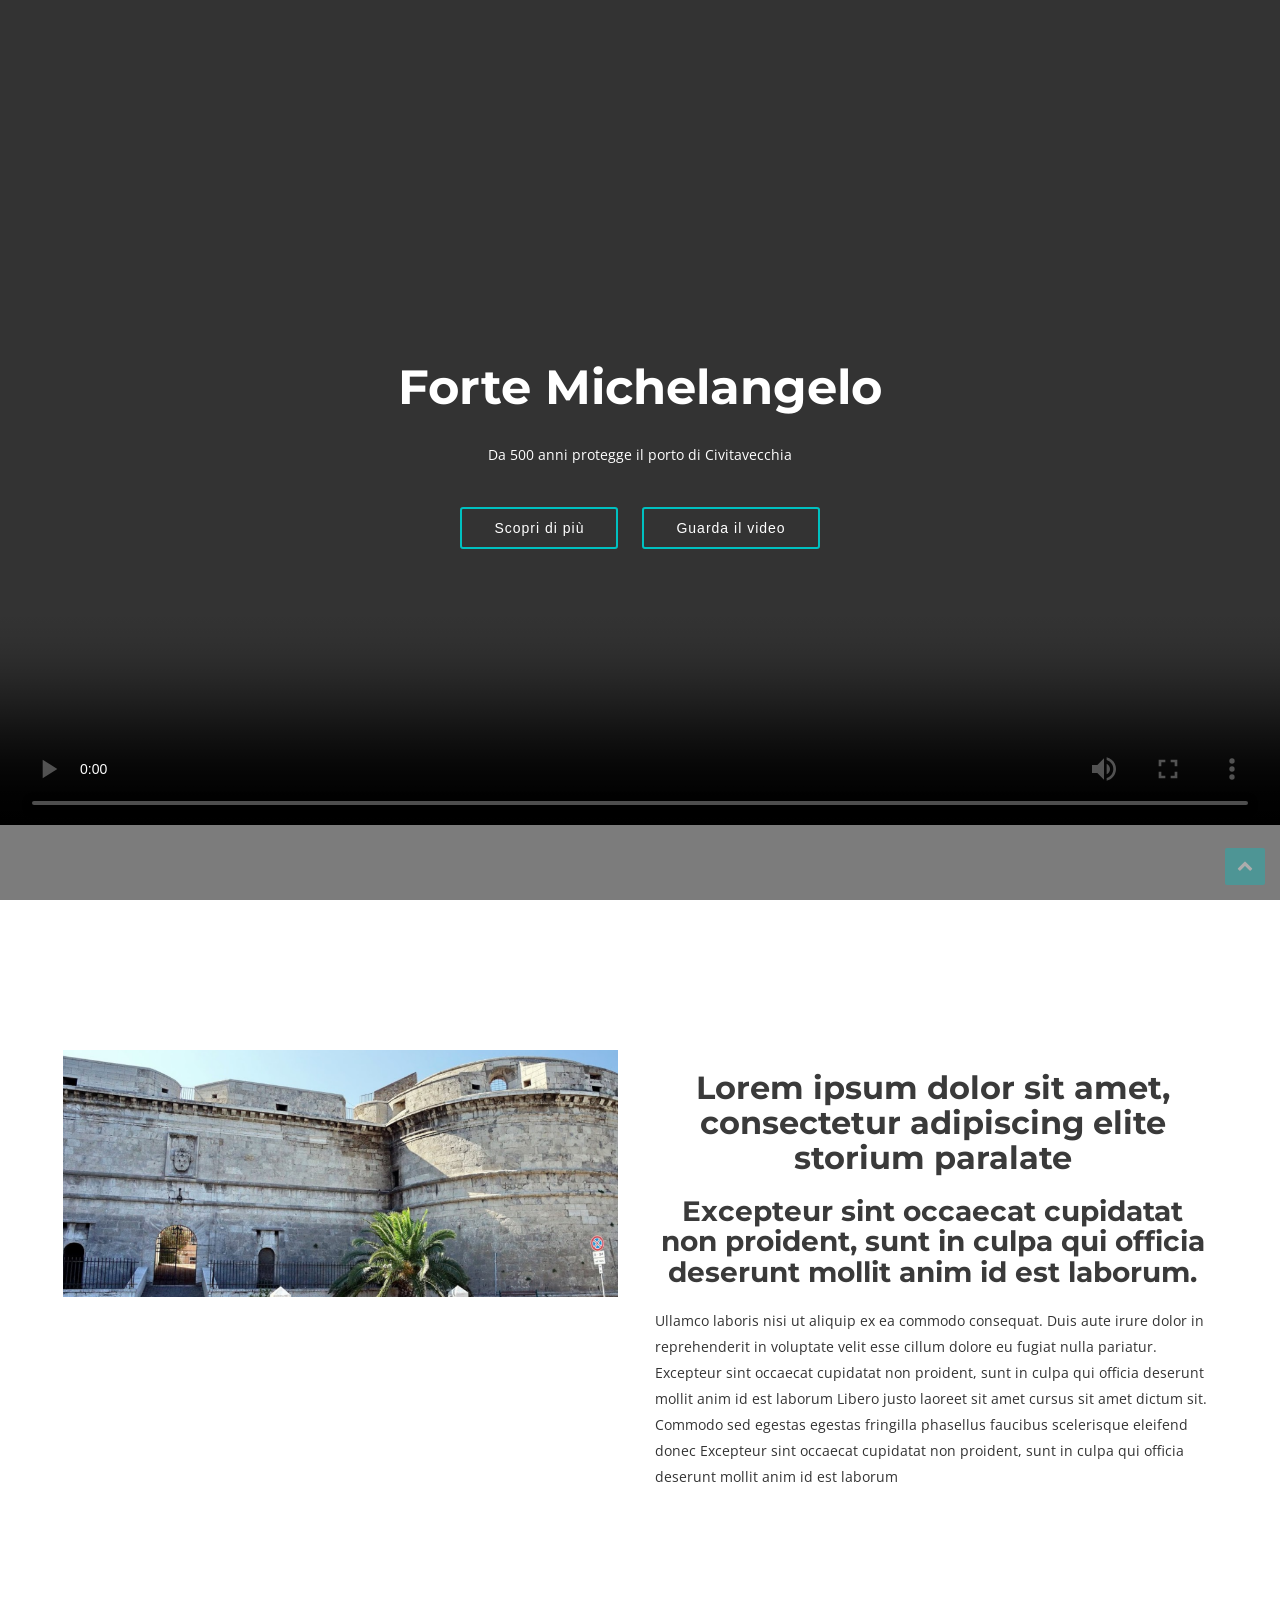
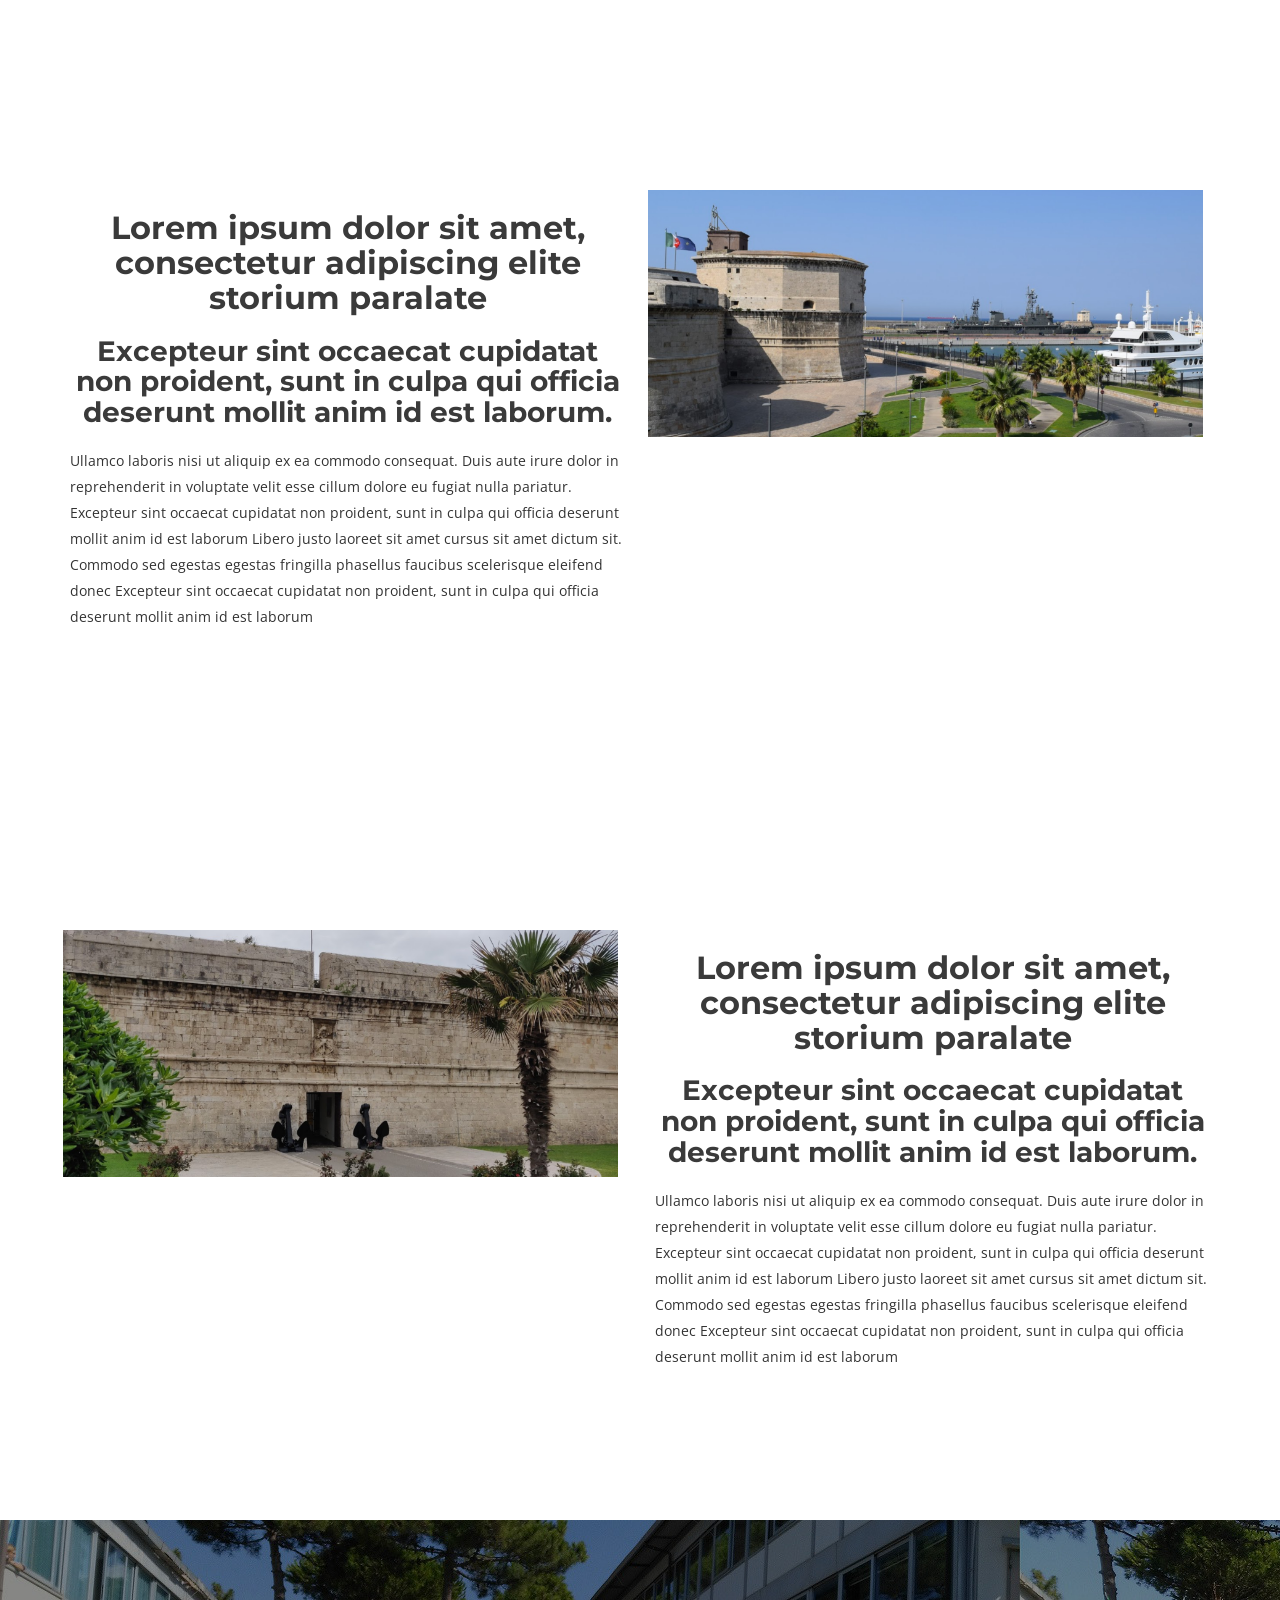
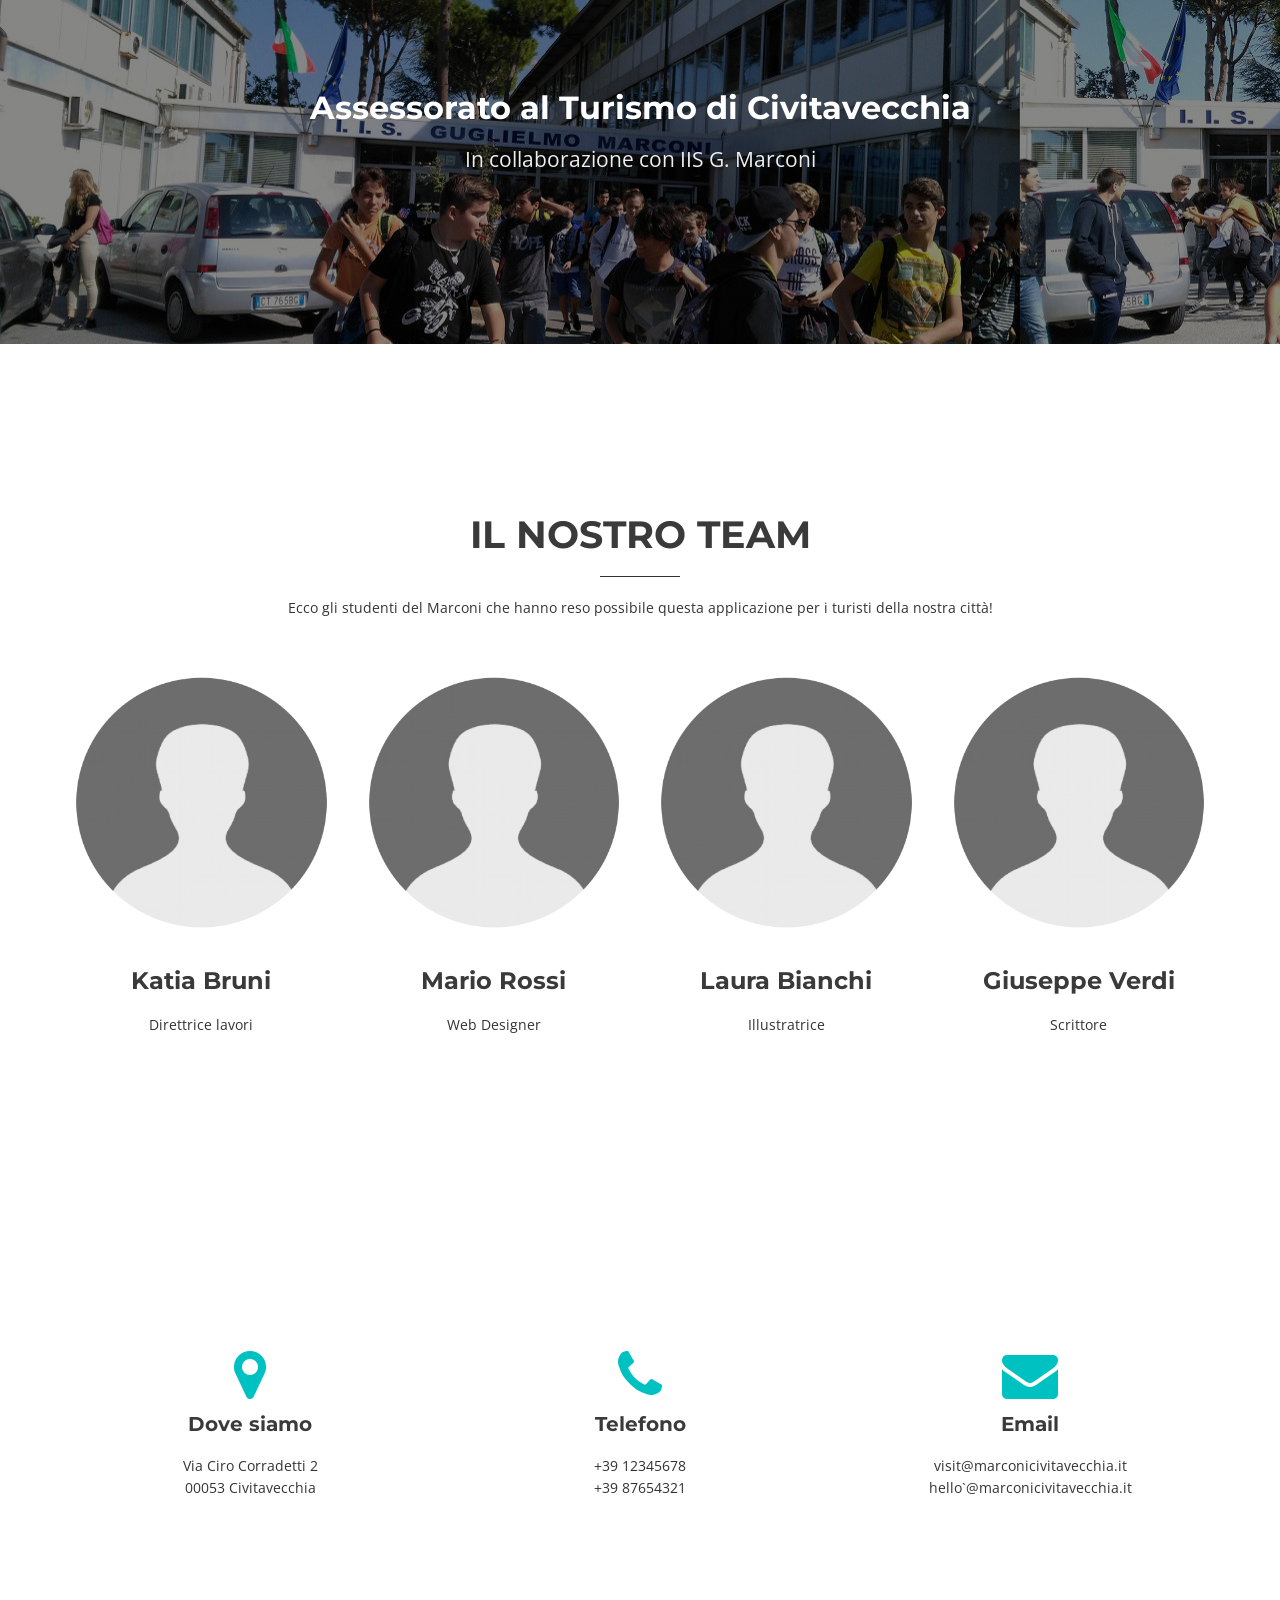
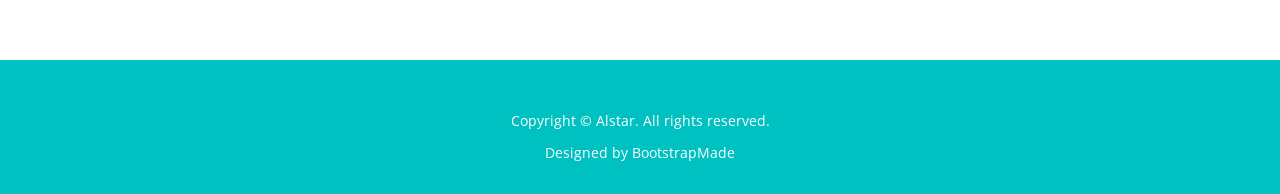
==== commit 54c48d65: "consegna-civero-verifica" ====
--- a/index.html
+++ b/index.html
@@ -62,9 +62,13 @@
           <!-- Slide 1 -->
           <div class="item active">
             <div class="carousel-background">
-              <video loop="true" muted="true" autoplay="true">
-              <source src="https://visit-civitavecchia.s3-eu-west-1.amazonaws.com/Stone-Falls.mp4" alt="Video">
-              </video>
+                <video controls width="1650">
+
+
+                    <source src="https://visit-civitavecchia.s3-eu-west-1.amazonaws.com/Stone-Falls.mp4"
+                            type="video/mp4">
+                            
+                </video>
             </div>
             <div class="carousel-container">
               <div class="carousel-content">
@@ -73,10 +77,11 @@
                 <a href="#boh" class="btn-get-started animated fadeInUp">Scopri di più</a>
                 <a href="#" class="btn-get-started animated fadeInUp">Guarda il video</a>
                 <div id="light">
-                  <a class="boxclose" id="boxclose" onclick="lightbox_close();"></a>
+                  <a class="boxclose" id="boxclose" onclick="lightbox_close(https://visit-civitavecchia.s3-eu-west-1.amazonaws.com/Stone-Falls.mp4);"></a>
                   <video id="VisaChipCardVideo" width="600" controls>
                     <track label="English" kind="subtitles" srclang="en" src="captions/vtt/sintel-en.vtt" default>
-                    <source src="https://visit-civitavecchia.s3-eu-west-1.amazonaws.com/Stone-Falls.mp4" type="video/mp4">
+                    <source src="https://visit-civitavecchia.s3-eu-west-1.amazonaws.com/Stone-Falls.mp4"
+                      type="video/mp4">
                     <!--Browser does not support <video> tag -->
                   </video>
                 </div>
@@ -91,13 +96,16 @@
     </div>
   </section><!-- #intro -->
 
+  
+
   <!-- About -->
   <section id="about" class="home-section bg-white">
     <div class="container">
       <div class="row wow fadeInUp">
         <div class="col-md-6 about-img">
-          <img src="\img\poi\forte1.png" alt="Foto Forte">
-        </div>
+          <img src="\img\poi\forte1.png" alt="">
+        </div>
+
         <div class="col-md-6 content">
           <h2>Lorem ipsum dolor sit amet, consectetur adipiscing elite storium paralate</h2>
           <h3>Excepteur sint occaecat cupidatat non proident, sunt in culpa qui officia deserunt mollit anim id est
@@ -112,33 +120,13 @@
           </p>
         </div>
       </div>
-
-       <div class="row wow fadeInUp">
+    </div>
+  </section>
+
+  <section id="about" class="home-section bg-white">
+    <div class="container">
+      <div class="row wow fadeInUp">
           <div class="col-md-6 content">
-            <h2>Lorem ipsum dolor sit amet, consectetur adipiscing elite storium paralate</h2>
-            <h3>Excepteur sint occaecat cupidatat non proident, sunt in culpa qui officia deserunt mollit anim id est
-              laborum.</h3>
-            <p>
-              Ullamco laboris nisi ut aliquip ex ea commodo consequat. Duis aute irure dolor in reprehenderit in
-              voluptate velit esse cillum dolore eu fugiat nulla pariatur. Excepteur sint occaecat cupidatat non
-              proident, sunt in culpa qui officia deserunt mollit anim id est laborum Libero justo laoreet sit amet
-              cursus sit amet dictum sit. Commodo sed egestas egestas fringilla phasellus faucibus scelerisque eleifend
-              donec Excepteur sint occaecat cupidatat non proident, sunt in culpa qui officia deserunt mollit anim id
-              est
-              laborum
-            </p>
-          </div>
-          <div class="col-md-6 about-img">
-            <img src="\img\poi\forte2.png" alt="Foto Forte">
-          </div>
-        </div>
-
-        <div class="row wow fadeInUp">
-            <div class="col-md-6 about-img">
-                <img src="\img\poi\forte3.png" alt="Foto Forte">
-              </div>
-
-            <div class="col-md-6 content">
               <h2>Lorem ipsum dolor sit amet, consectetur adipiscing elite storium paralate</h2>
               <h3>Excepteur sint occaecat cupidatat non proident, sunt in culpa qui officia deserunt mollit anim id est
                 laborum.</h3>
@@ -147,17 +135,39 @@
                 voluptate velit esse cillum dolore eu fugiat nulla pariatur. Excepteur sint occaecat cupidatat non
                 proident, sunt in culpa qui officia deserunt mollit anim id est laborum Libero justo laoreet sit amet
                 cursus sit amet dictum sit. Commodo sed egestas egestas fringilla phasellus faucibus scelerisque eleifend
-                donec Excepteur sint occaecat cupidatat non proident, sunt in culpa qui officia deserunt mollit anim id
-                est
+                donec Excepteur sint occaecat cupidatat non proident, sunt in culpa qui officia deserunt mollit anim id est
                 laborum
               </p>
             </div>
-            
-          </div>
-      </div>
-    </div>
-
-  
+        <div class="col-md-6 about-img">
+          <img src="\img\poi\forte2.png" alt="">
+        </div>
+      </div>
+    </div>
+  </section>
+
+  <section id="about" class="home-section bg-white">
+    <div class="container">
+      <div class="row wow fadeInUp">
+        <div class="col-md-6 about-img">
+          <img src="\img\poi\forte3.png" alt="">
+        </div>
+
+        <div class="col-md-6 content">
+          <h2>Lorem ipsum dolor sit amet, consectetur adipiscing elite storium paralate</h2>
+          <h3>Excepteur sint occaecat cupidatat non proident, sunt in culpa qui officia deserunt mollit anim id est
+            laborum.</h3>
+          <p>
+            Ullamco laboris nisi ut aliquip ex ea commodo consequat. Duis aute irure dolor in reprehenderit in
+            voluptate velit esse cillum dolore eu fugiat nulla pariatur. Excepteur sint occaecat cupidatat non
+            proident, sunt in culpa qui officia deserunt mollit anim id est laborum Libero justo laoreet sit amet
+            cursus sit amet dictum sit. Commodo sed egestas egestas fringilla phasellus faucibus scelerisque eleifend
+            donec Excepteur sint occaecat cupidatat non proident, sunt in culpa qui officia deserunt mollit anim id est
+            laborum
+          </p>
+        </div>
+      </div>
+    </div>
   </section>
 
   <!-- Parallax 1 -->
@@ -170,7 +180,6 @@
             <p class="lead wow bounceInUp" data-wow-delay="1s">In collaborazione con IIS G. Marconi</p>
           </div>
         </div>
-
       </div>
     </div>
   </section>
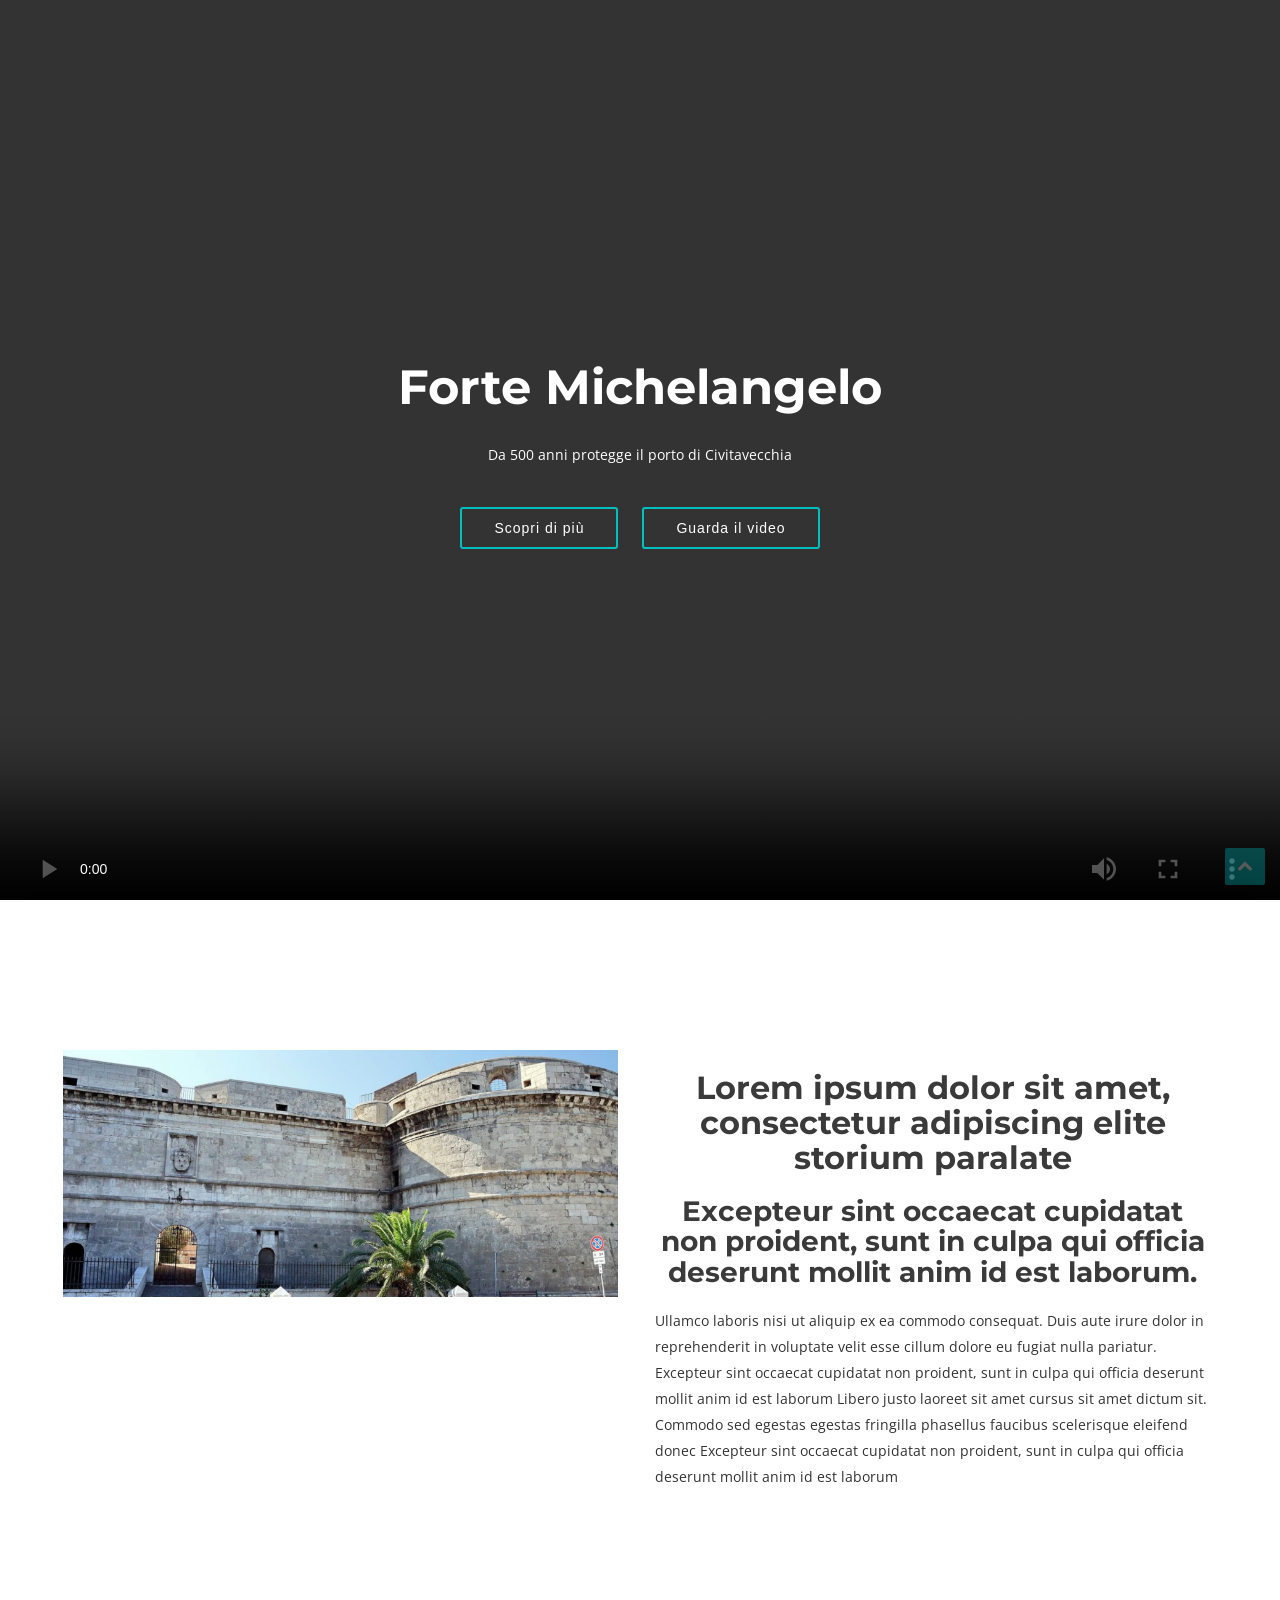
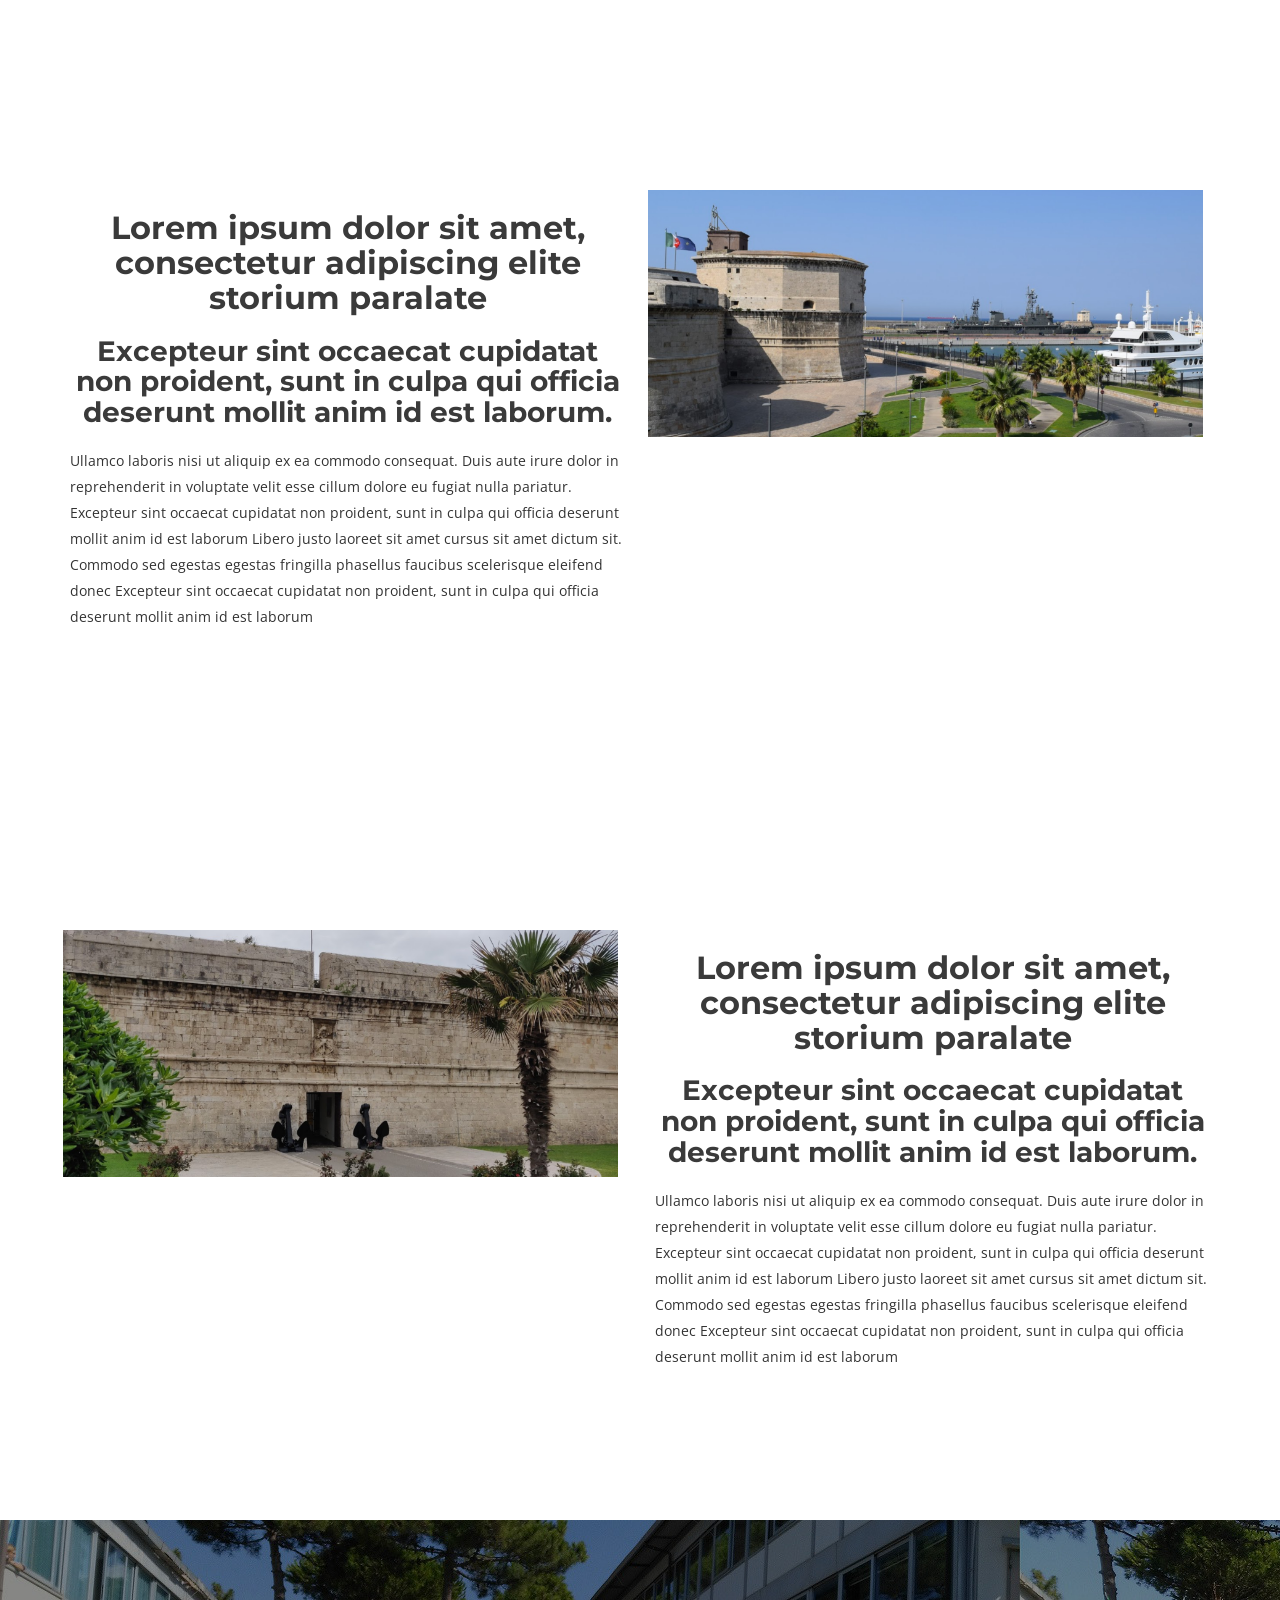
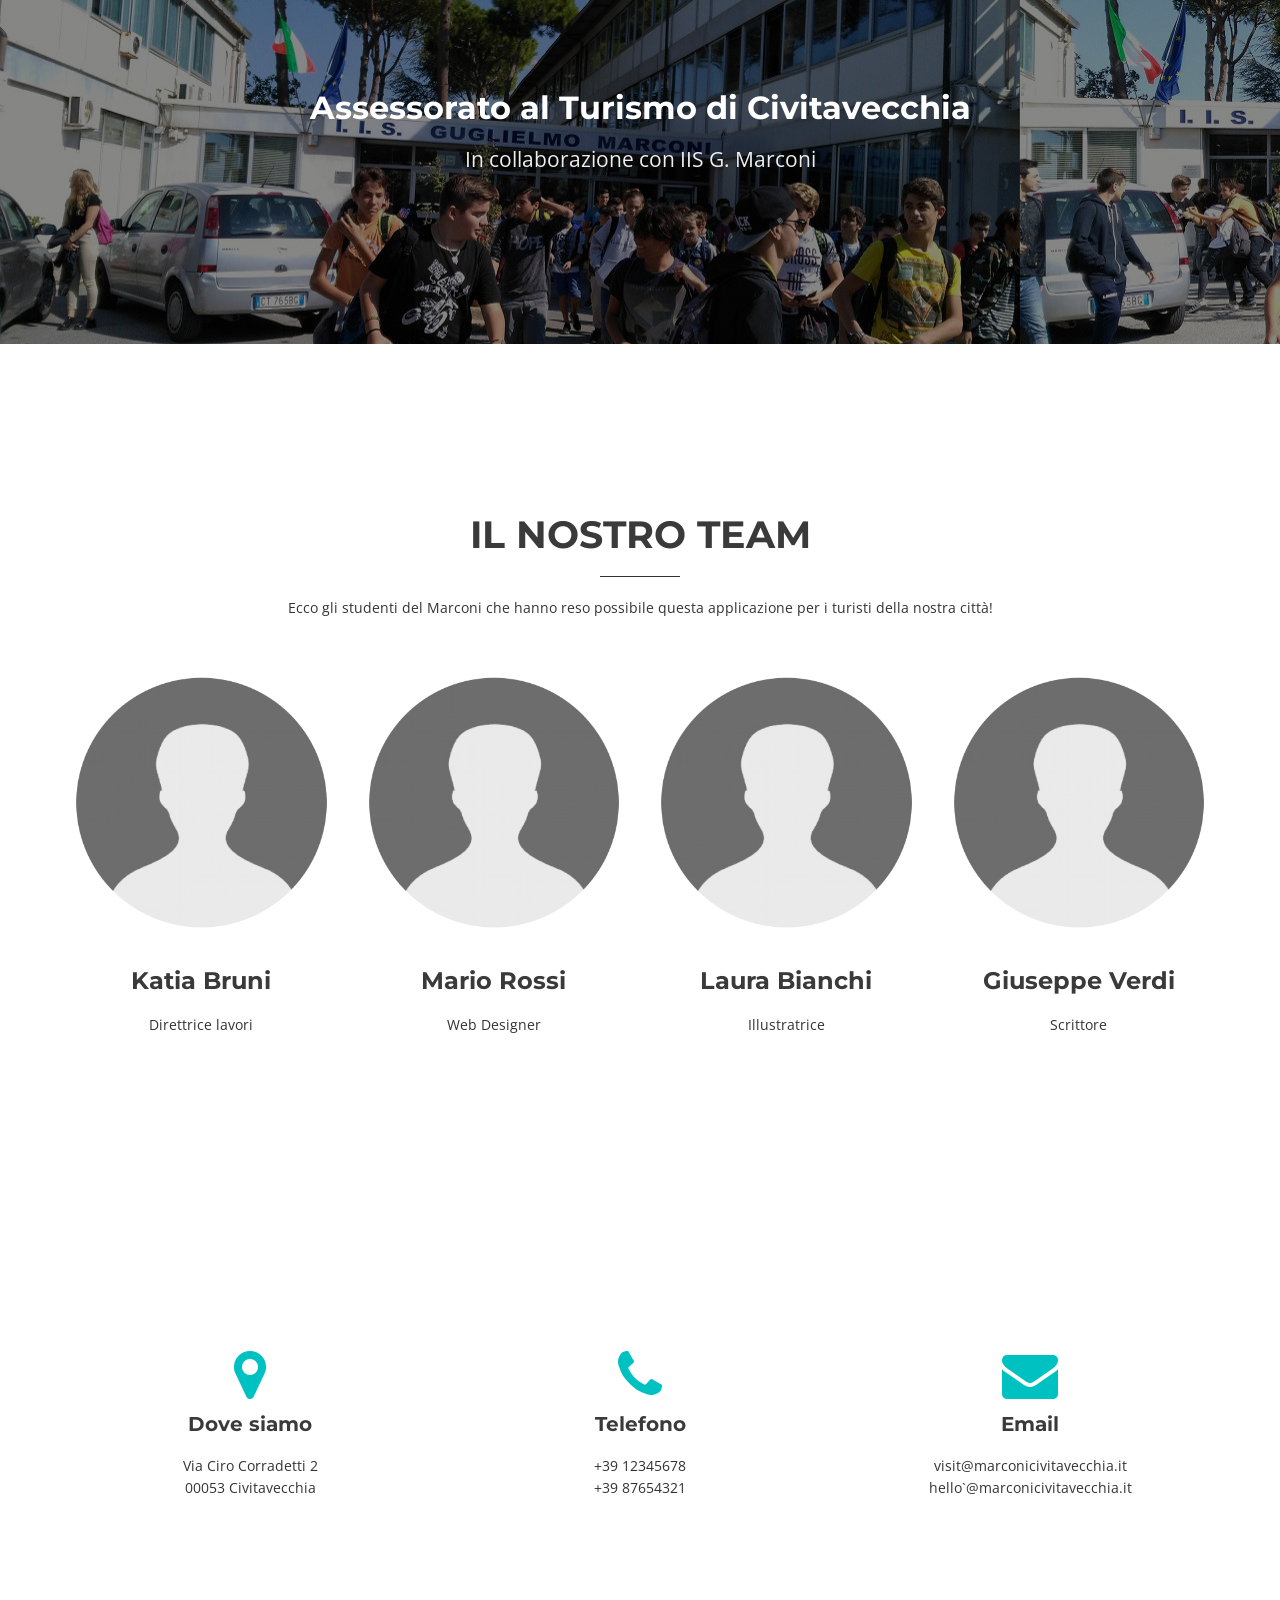
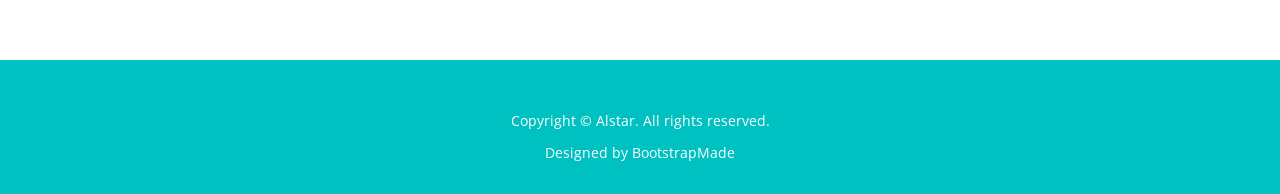
==== commit 54e071f5: "Consegna Dionisi verifica" ====
--- a/index.html
+++ b/index.html
@@ -62,22 +62,21 @@
           <!-- Slide 1 -->
           <div class="item active">
             <div class="carousel-background">
-                <video controls width="1650">
-
-
-                    <source src="https://visit-civitavecchia.s3-eu-west-1.amazonaws.com/Stone-Falls.mp4"
-                            type="video/mp4">
-                            
+                <video controls width="1850">
+                    <video src="href=https://visit-civitavecchia.s3-eu-west-1.amazonaws.com/Stone-Falls.mp4" controls autoplay muted>
+
+                            <video src="href=https://visit-civitavecchia.s3-eu-west-1.amazonaws.com/Stone-Falls.mp4" autoplay onplay=handleFirstPlay(event)">
                 </video>
+                
             </div>
             <div class="carousel-container">
               <div class="carousel-content">
                 <h2 class="animated fadeInDown">Forte Michelangelo</h2>
-                <p class="animated fadeInUp">Da 500 anni protegge il porto di Civitavecchia</p>
+                <p class="animated fadeInUp"><p class="ql-align-center">Da 500 anni protegge il porto di Civitavecchia</p></p>
                 <a href="#boh" class="btn-get-started animated fadeInUp">Scopri di più</a>
                 <a href="#" class="btn-get-started animated fadeInUp">Guarda il video</a>
                 <div id="light">
-                  <a class="boxclose" id="boxclose" onclick="lightbox_close(https://visit-civitavecchia.s3-eu-west-1.amazonaws.com/Stone-Falls.mp4);"></a>
+                  <a class="boxclose" id="boxclose" onclick="lightbox_close();"></a>
                   <video id="VisaChipCardVideo" width="600" controls>
                     <track label="English" kind="subtitles" srclang="en" src="captions/vtt/sintel-en.vtt" default>
                     <source src="https://visit-civitavecchia.s3-eu-west-1.amazonaws.com/Stone-Falls.mp4"
@@ -96,14 +95,12 @@
     </div>
   </section><!-- #intro -->
 
-  
-
   <!-- About -->
   <section id="about" class="home-section bg-white">
     <div class="container">
       <div class="row wow fadeInUp">
         <div class="col-md-6 about-img">
-          <img src="\img\poi\forte1.png" alt="">
+          <img src="\img\poi\forte1.png" alt="Forte">
         </div>
 
         <div class="col-md-6 content">
@@ -123,6 +120,7 @@
     </div>
   </section>
 
+ <!-- About -->
   <section id="about" class="home-section bg-white">
     <div class="container">
       <div class="row wow fadeInUp">
@@ -140,17 +138,18 @@
               </p>
             </div>
         <div class="col-md-6 about-img">
-          <img src="\img\poi\forte2.png" alt="">
-        </div>
-      </div>
-    </div>
-  </section>
-
-  <section id="about" class="home-section bg-white">
+          <img src="\img\poi\forte2.png" alt="Forte">
+        </div>
+      </div>
+    </div>
+  </section>
+
+   <!-- About -->
+   <section id="about" class="home-section bg-white">
     <div class="container">
       <div class="row wow fadeInUp">
         <div class="col-md-6 about-img">
-          <img src="\img\poi\forte3.png" alt="">
+          <img src="\img\poi\forte3.png" alt="Forte">
         </div>
 
         <div class="col-md-6 content">
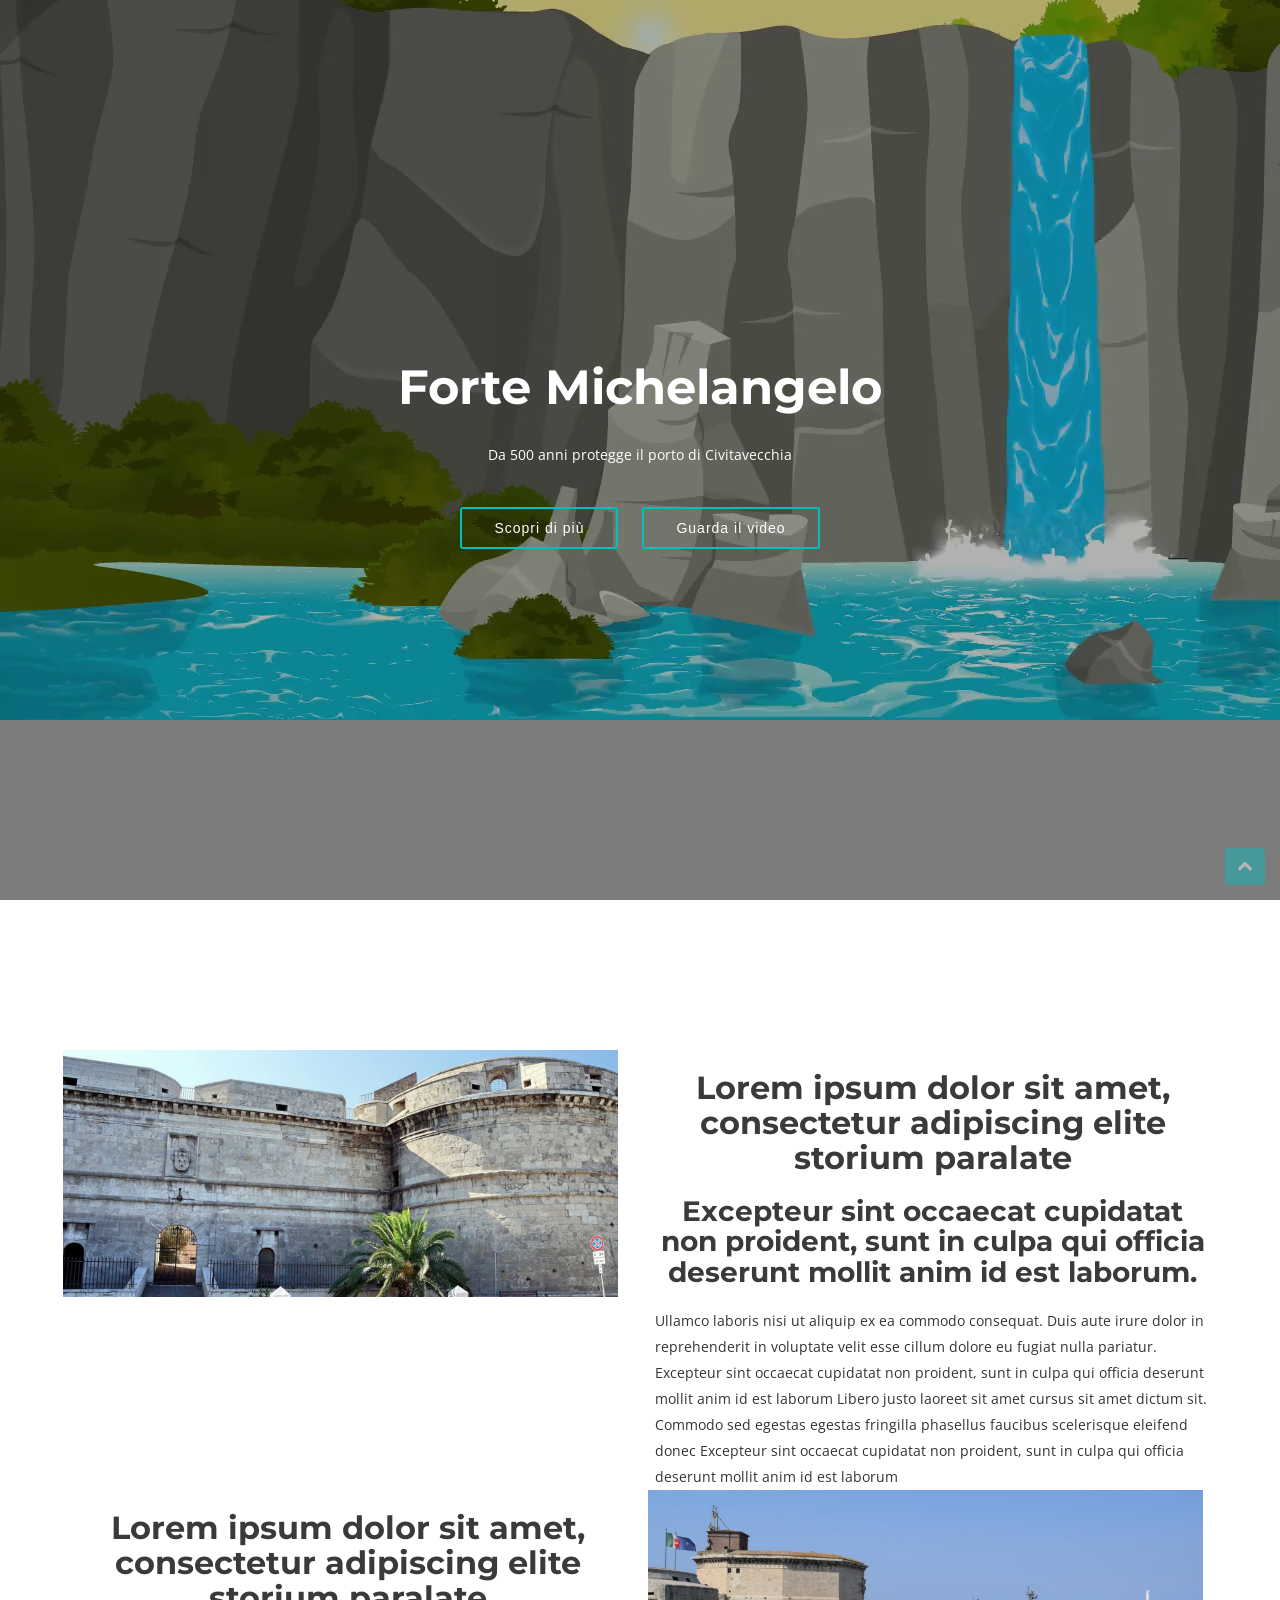
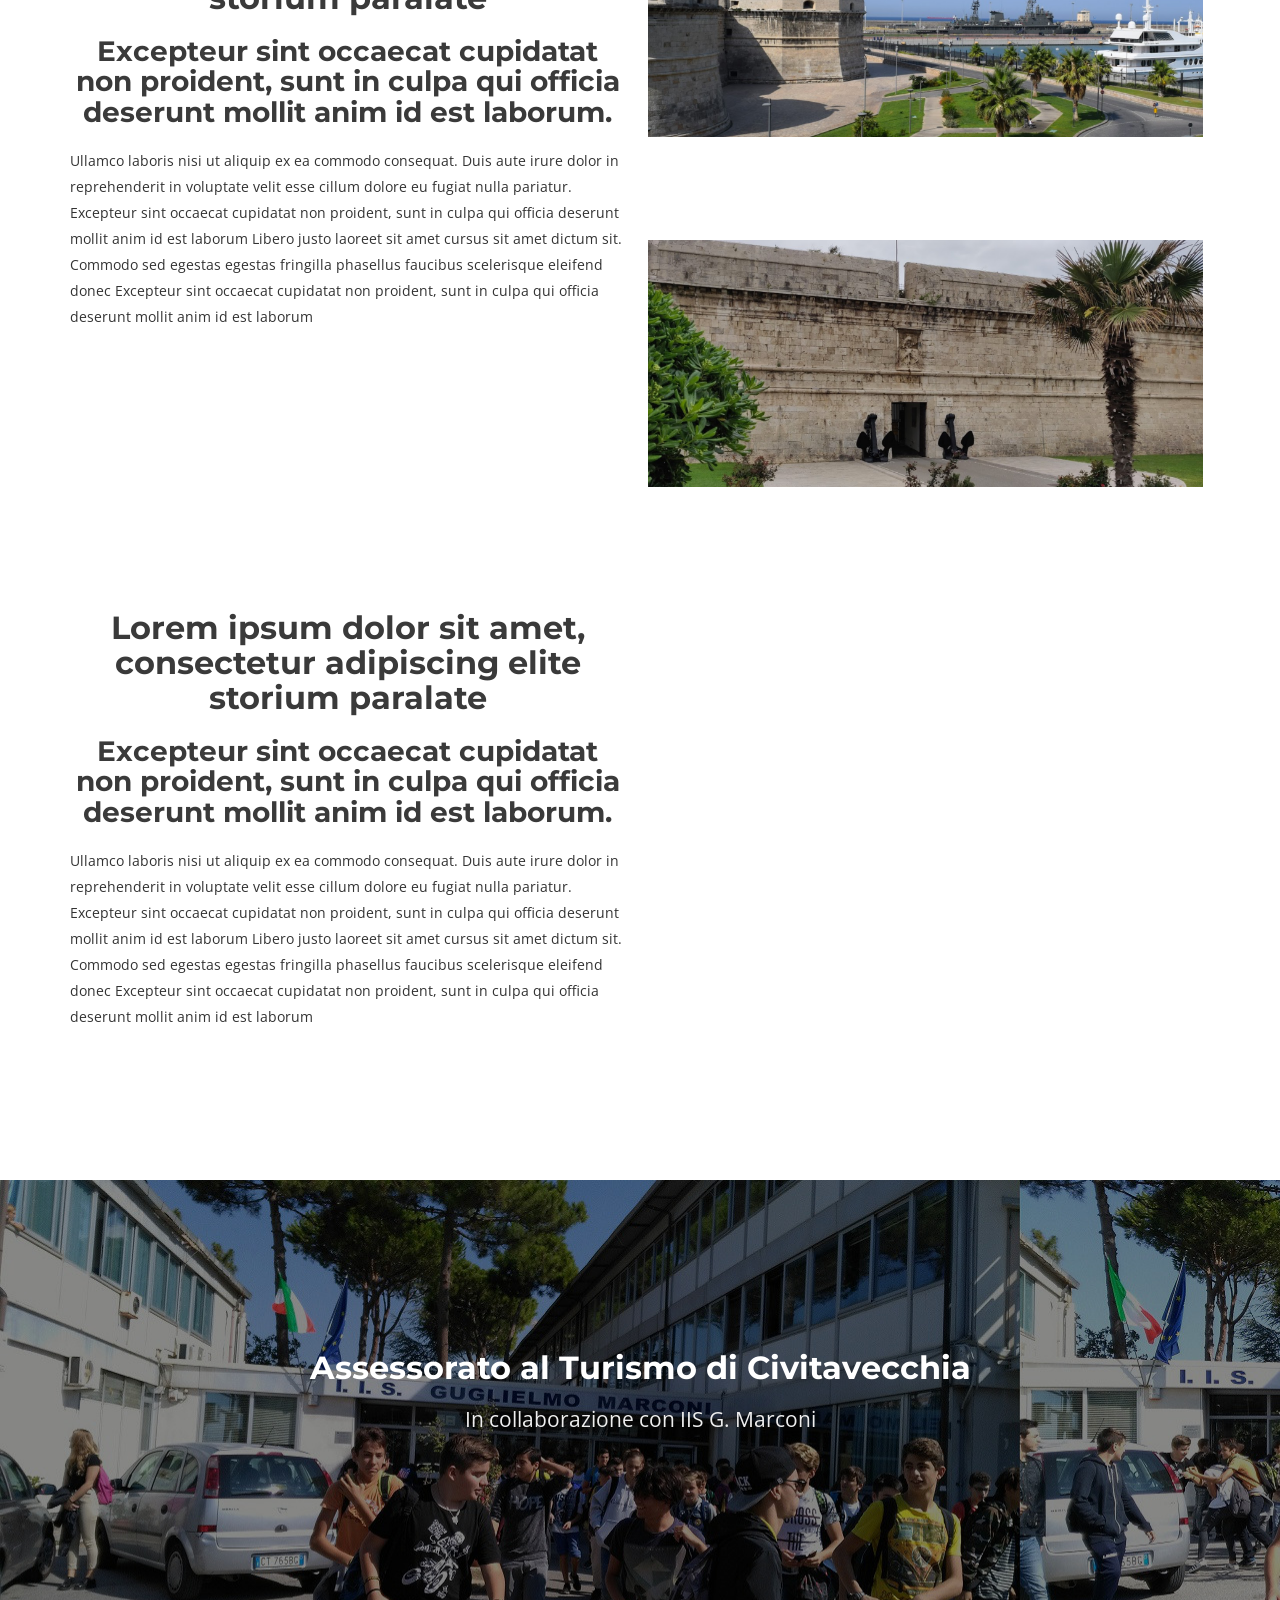
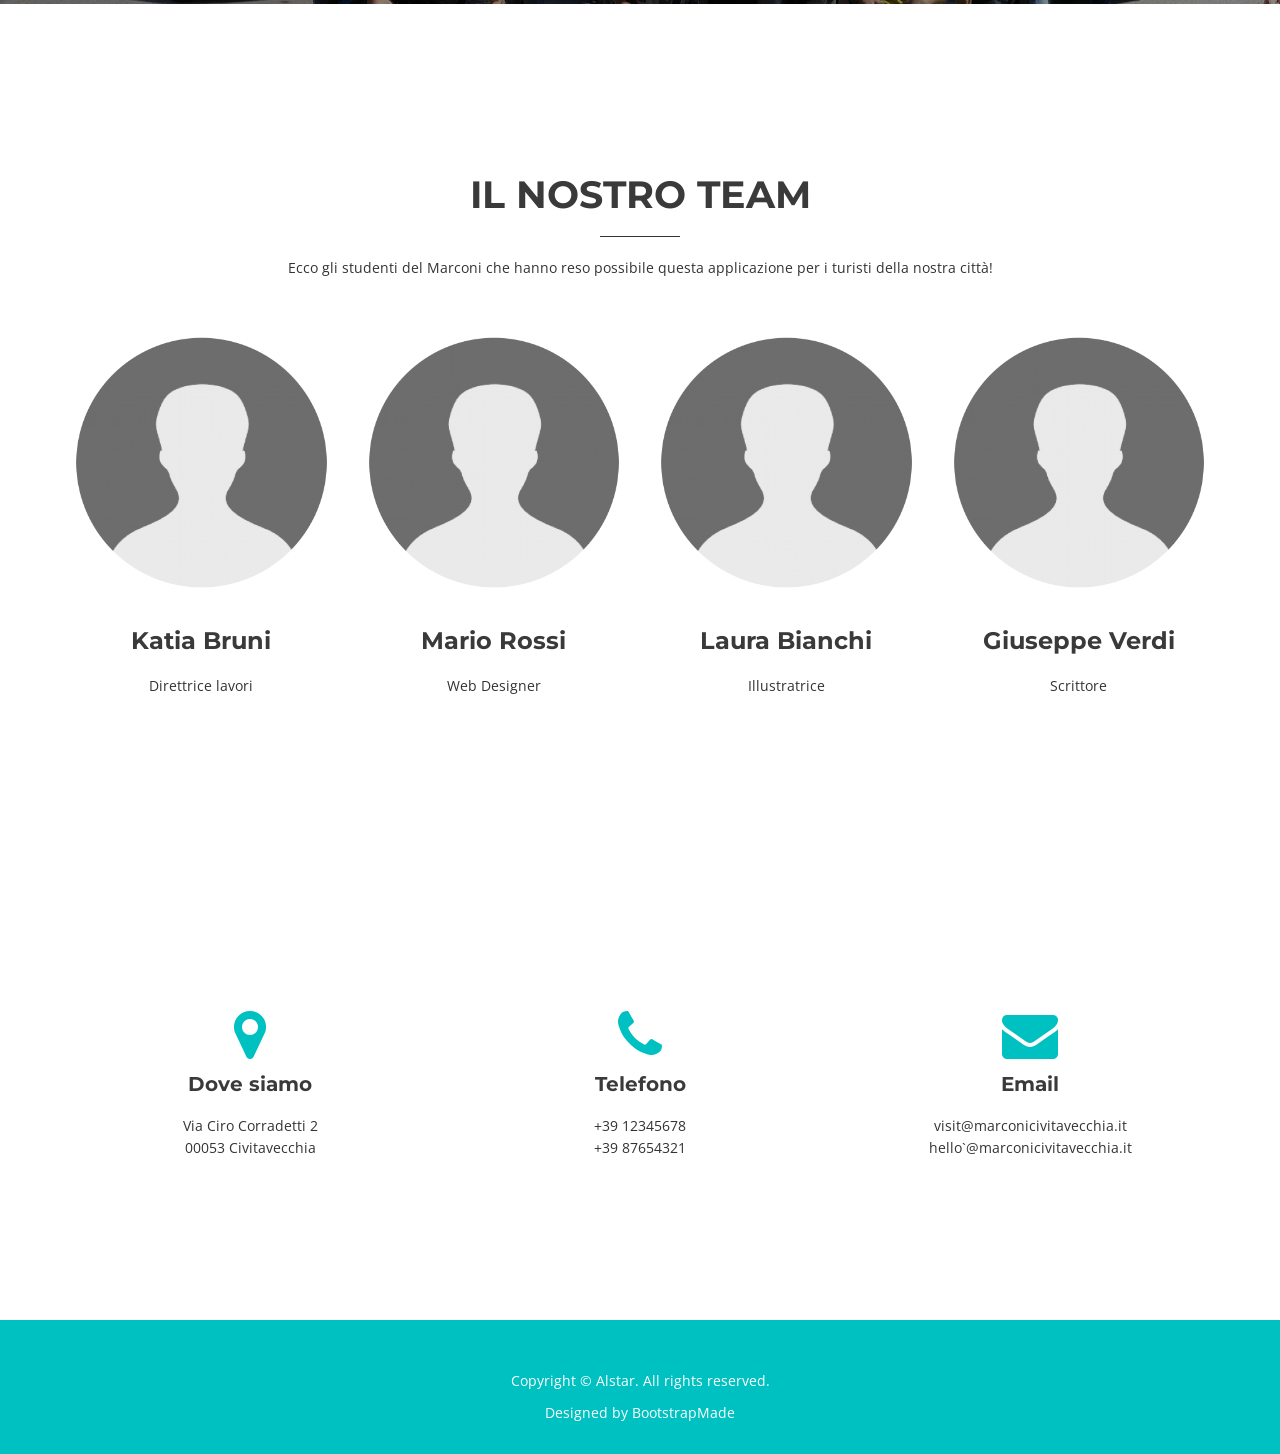
==== commit fe0929df: "consegna" ====
--- a/index.html
+++ b/index.html
@@ -62,17 +62,12 @@
           <!-- Slide 1 -->
           <div class="item active">
             <div class="carousel-background">
-                <video controls width="1850">
-                    <video src="href=https://visit-civitavecchia.s3-eu-west-1.amazonaws.com/Stone-Falls.mp4" controls autoplay muted>
-
-                            <video src="href=https://visit-civitavecchia.s3-eu-west-1.amazonaws.com/Stone-Falls.mp4" autoplay onplay=handleFirstPlay(event)">
-                </video>
-                
+                <img src="img/intro/background.jpg" alt="">
             </div>
             <div class="carousel-container">
               <div class="carousel-content">
                 <h2 class="animated fadeInDown">Forte Michelangelo</h2>
-                <p class="animated fadeInUp"><p class="ql-align-center">Da 500 anni protegge il porto di Civitavecchia</p></p>
+                <p class="animated fadeInUp">Da 500 anni protegge il porto di Civitavecchia</p>
                 <a href="#boh" class="btn-get-started animated fadeInUp">Scopri di più</a>
                 <a href="#" class="btn-get-started animated fadeInUp">Guarda il video</a>
                 <div id="light">
@@ -100,7 +95,7 @@
     <div class="container">
       <div class="row wow fadeInUp">
         <div class="col-md-6 about-img">
-          <img src="\img\poi\forte1.png" alt="Forte">
+          <img src="img/poi/forte1.png" alt="Veduta laterale del Forte">
         </div>
 
         <div class="col-md-6 content">
@@ -116,41 +111,6 @@
             laborum
           </p>
         </div>
-      </div>
-    </div>
-  </section>
-
- <!-- About -->
-  <section id="about" class="home-section bg-white">
-    <div class="container">
-      <div class="row wow fadeInUp">
-          <div class="col-md-6 content">
-              <h2>Lorem ipsum dolor sit amet, consectetur adipiscing elite storium paralate</h2>
-              <h3>Excepteur sint occaecat cupidatat non proident, sunt in culpa qui officia deserunt mollit anim id est
-                laborum.</h3>
-              <p>
-                Ullamco laboris nisi ut aliquip ex ea commodo consequat. Duis aute irure dolor in reprehenderit in
-                voluptate velit esse cillum dolore eu fugiat nulla pariatur. Excepteur sint occaecat cupidatat non
-                proident, sunt in culpa qui officia deserunt mollit anim id est laborum Libero justo laoreet sit amet
-                cursus sit amet dictum sit. Commodo sed egestas egestas fringilla phasellus faucibus scelerisque eleifend
-                donec Excepteur sint occaecat cupidatat non proident, sunt in culpa qui officia deserunt mollit anim id est
-                laborum
-              </p>
-            </div>
-        <div class="col-md-6 about-img">
-          <img src="\img\poi\forte2.png" alt="Forte">
-        </div>
-      </div>
-    </div>
-  </section>
-
-   <!-- About -->
-   <section id="about" class="home-section bg-white">
-    <div class="container">
-      <div class="row wow fadeInUp">
-        <div class="col-md-6 about-img">
-          <img src="\img\poi\forte3.png" alt="Forte">
-        </div>
 
         <div class="col-md-6 content">
           <h2>Lorem ipsum dolor sit amet, consectetur adipiscing elite storium paralate</h2>
@@ -165,6 +125,29 @@
             laborum
           </p>
         </div>
+
+        <div class="col-md-6 about-img">
+          <img src="img/poi/forte2.png" alt="Veduta esterna del Forte">
+        </div>
+
+        <div class="col-md-6 about-img">
+          <img src="img/poi/forte3.png" alt="Forte">
+        </div>
+
+        <div class="col-md-6 content">
+          <h2>Lorem ipsum dolor sit amet, consectetur adipiscing elite storium paralate</h2>
+          <h3>Excepteur sint occaecat cupidatat non proident, sunt in culpa qui officia deserunt mollit anim id est
+            laborum.</h3>
+          <p>
+            Ullamco laboris nisi ut aliquip ex ea commodo consequat. Duis aute irure dolor in reprehenderit in
+            voluptate velit esse cillum dolore eu fugiat nulla pariatur. Excepteur sint occaecat cupidatat non
+            proident, sunt in culpa qui officia deserunt mollit anim id est laborum Libero justo laoreet sit amet
+            cursus sit amet dictum sit. Commodo sed egestas egestas fringilla phasellus faucibus scelerisque eleifend
+            donec Excepteur sint occaecat cupidatat non proident, sunt in culpa qui officia deserunt mollit anim id est
+            laborum
+          </p>
+        </div>
+
       </div>
     </div>
   </section>
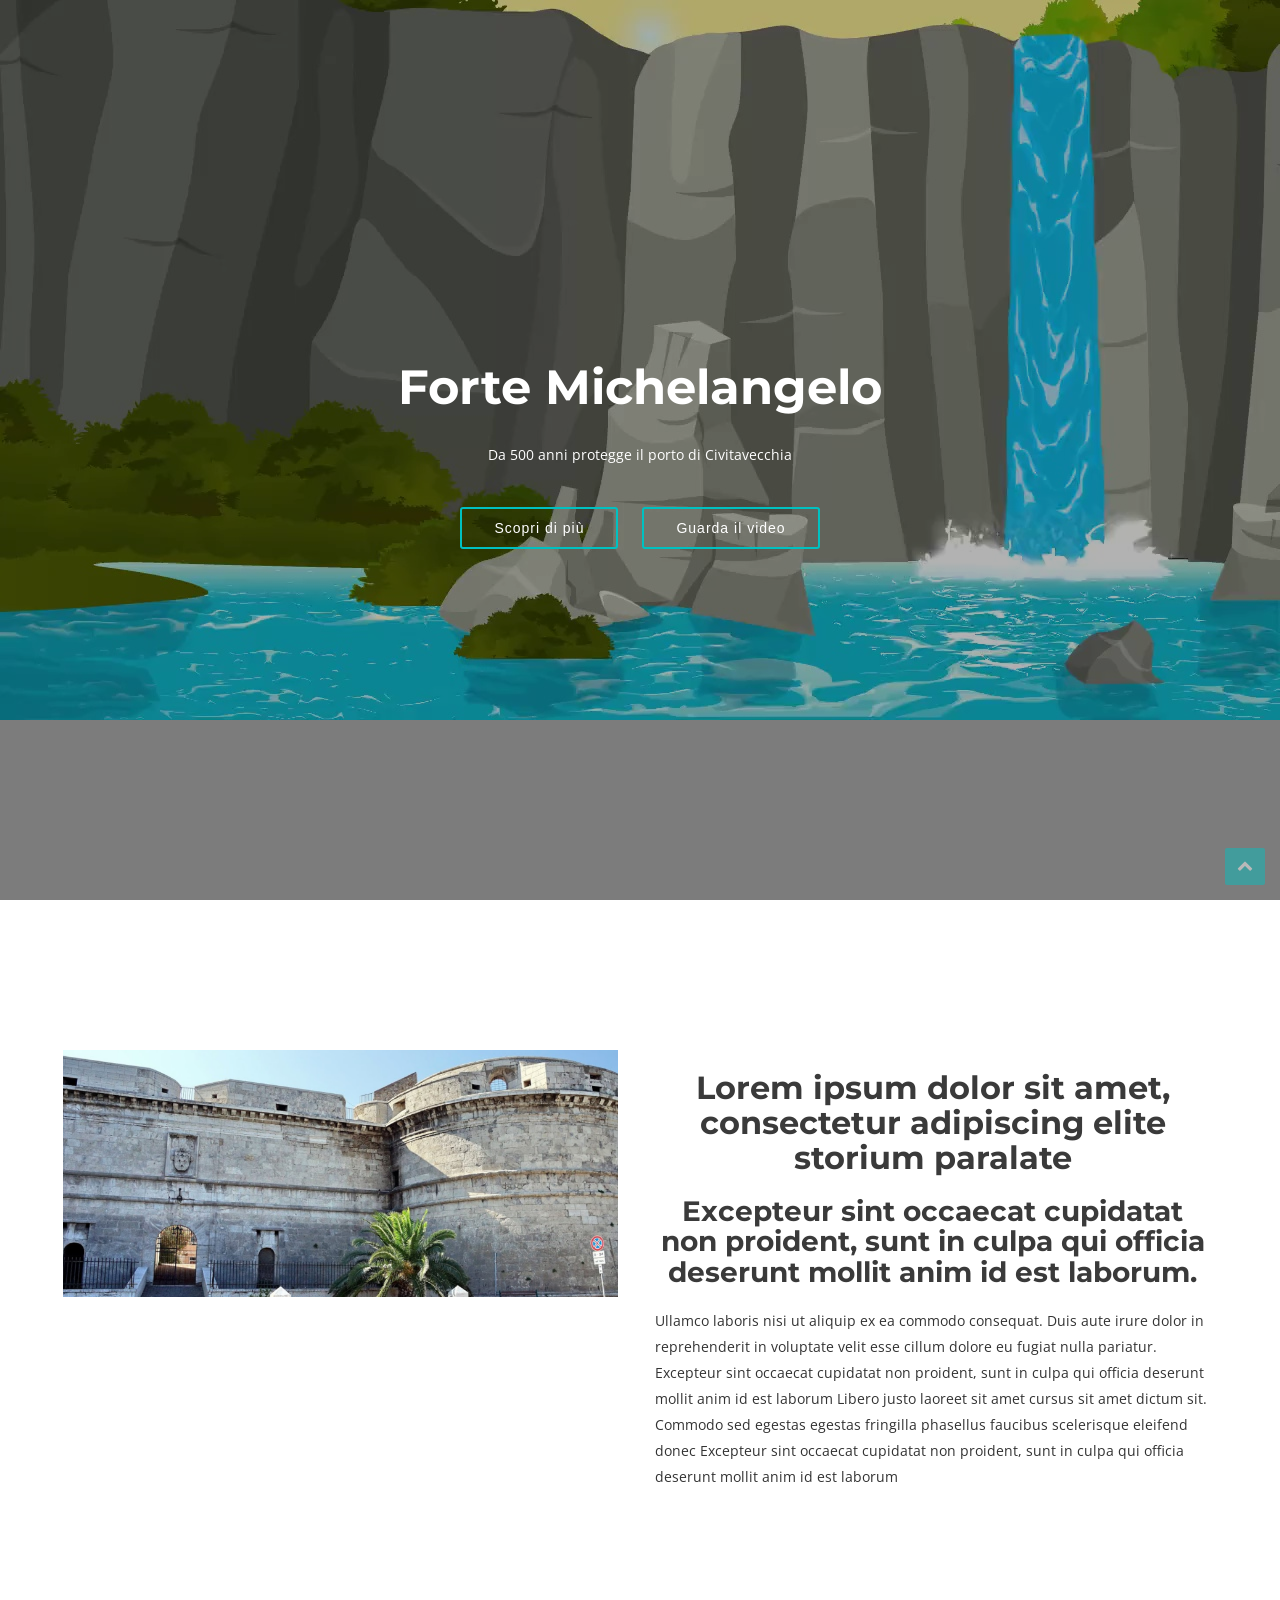
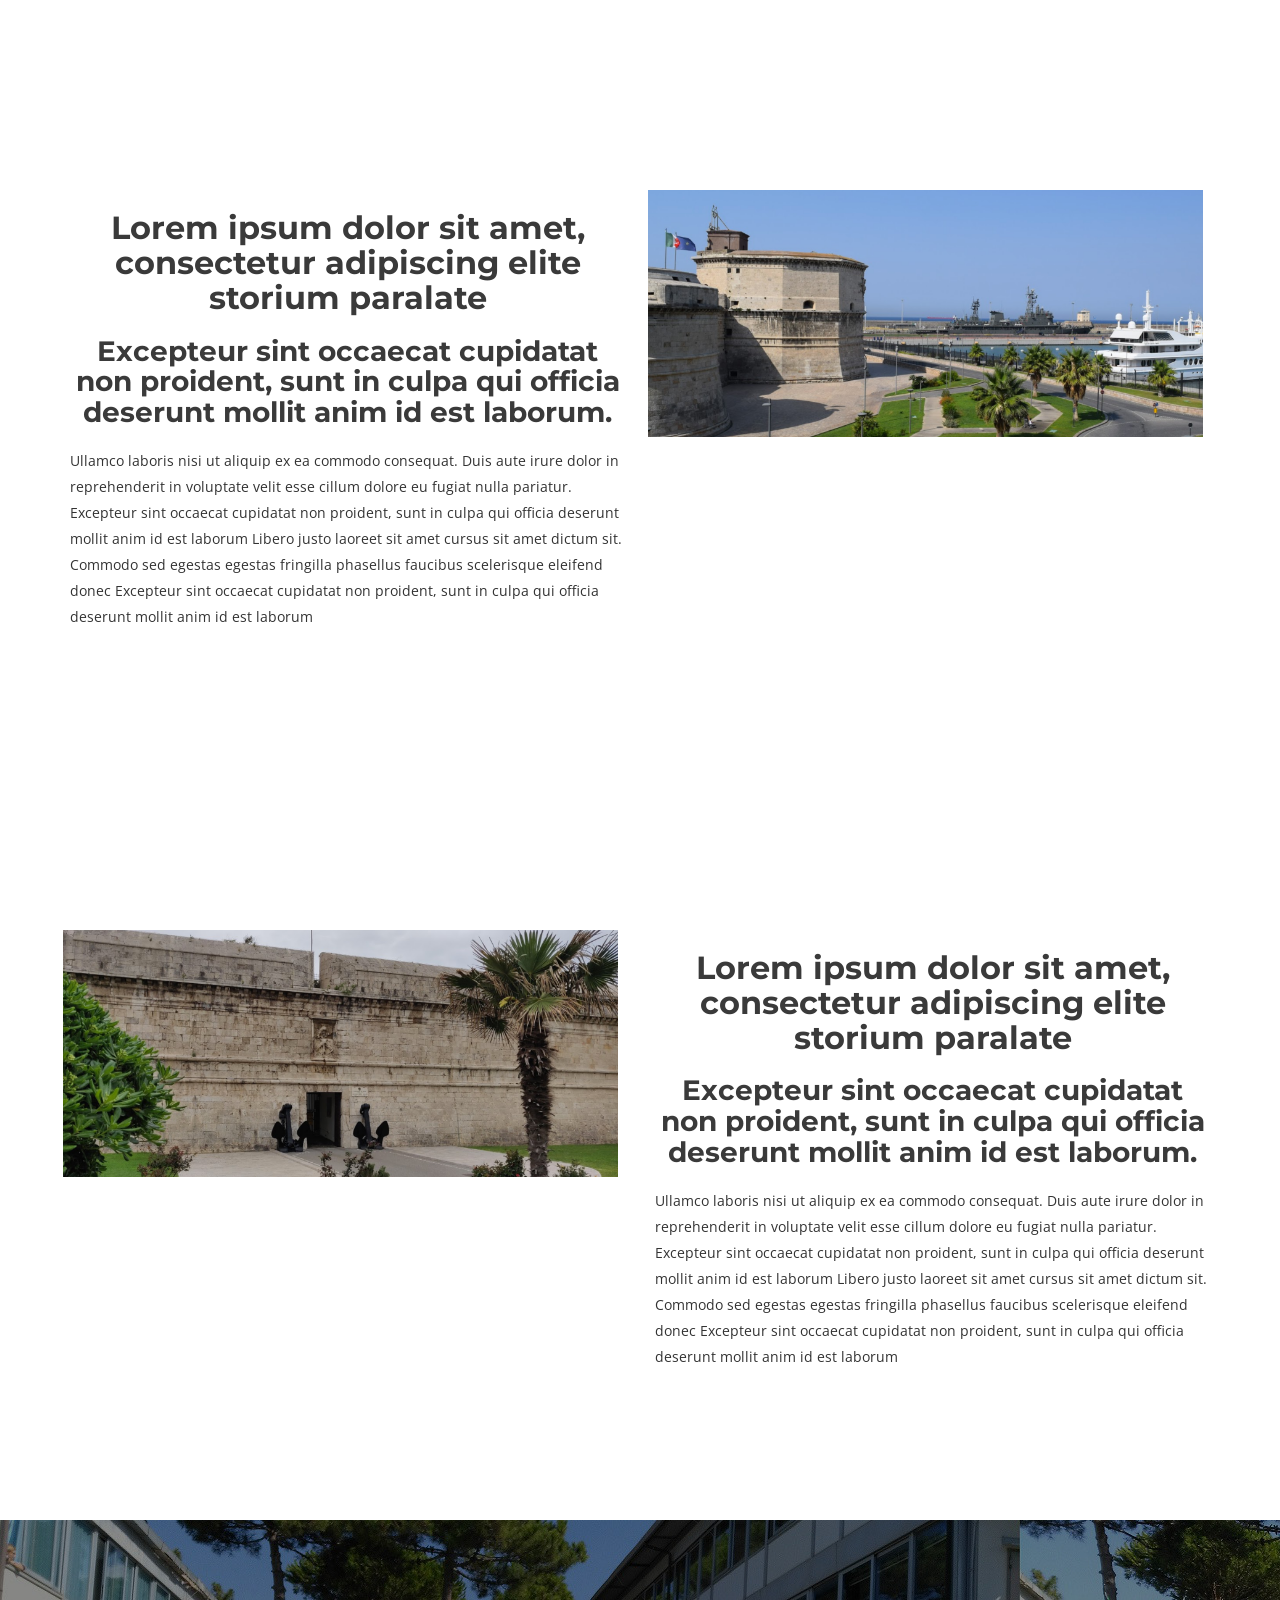
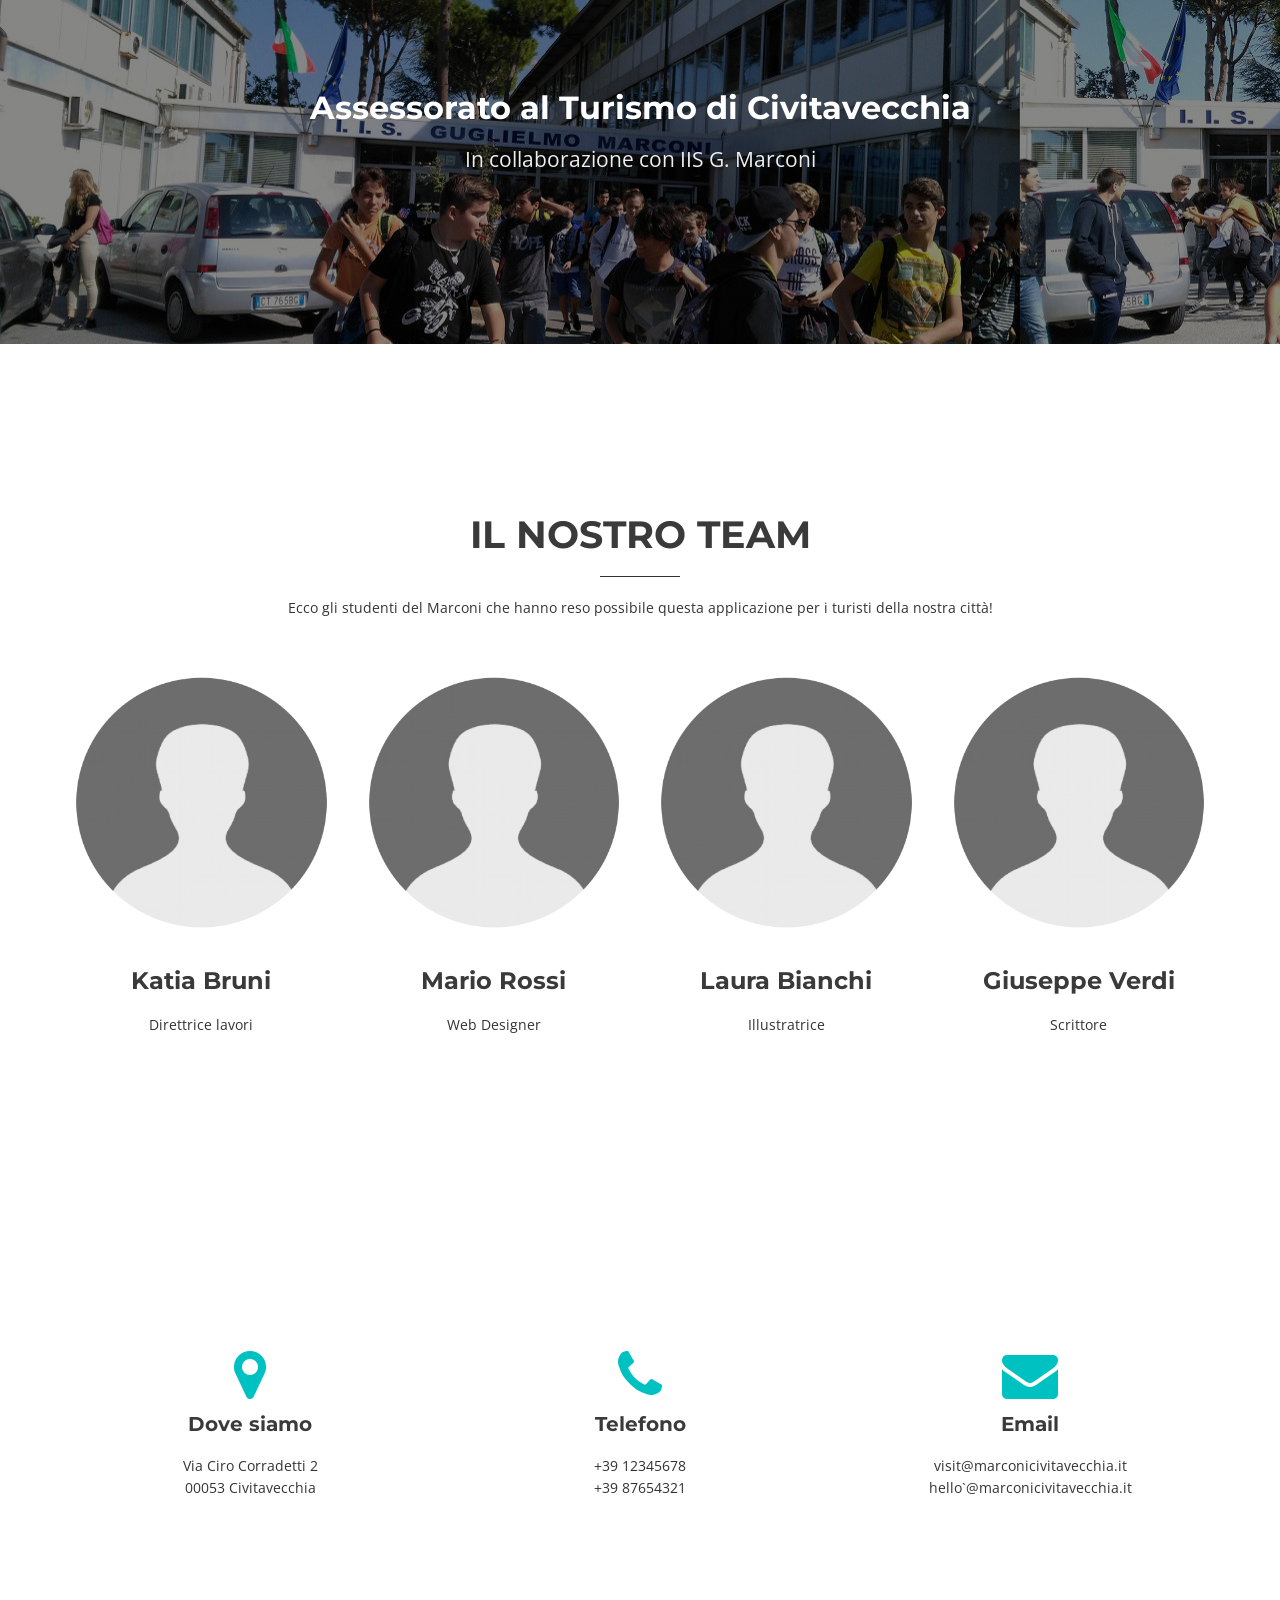
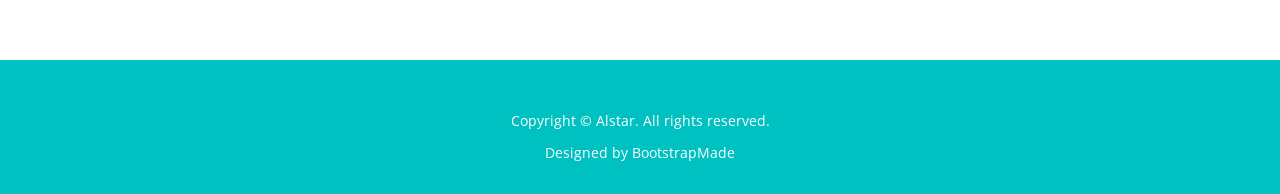
==== commit 40f1b89a: "fix typo" ====
--- a/index.html
+++ b/index.html
@@ -95,7 +95,7 @@
     <div class="container">
       <div class="row wow fadeInUp">
         <div class="col-md-6 about-img">
-          <img src="img/poi/forte1.png" alt="Veduta laterale del Forte">
+          <img src="img/poi/forte1.png" alt="">
         </div>
 
         <div class="col-md-6 content">
@@ -111,7 +111,13 @@
             laborum
           </p>
         </div>
-
+      </div>
+    </div>
+  </section>
+
+  <section id="about" class="home-section bg-white">
+    <div class="container">
+      <div class="row wow fadeInUp">
         <div class="col-md-6 content">
           <h2>Lorem ipsum dolor sit amet, consectetur adipiscing elite storium paralate</h2>
           <h3>Excepteur sint occaecat cupidatat non proident, sunt in culpa qui officia deserunt mollit anim id est
@@ -125,32 +131,37 @@
             laborum
           </p>
         </div>
-
         <div class="col-md-6 about-img">
-          <img src="img/poi/forte2.png" alt="Veduta esterna del Forte">
-        </div>
-
-        <div class="col-md-6 about-img">
-          <img src="img/poi/forte3.png" alt="Forte">
-        </div>
-
-        <div class="col-md-6 content">
-          <h2>Lorem ipsum dolor sit amet, consectetur adipiscing elite storium paralate</h2>
-          <h3>Excepteur sint occaecat cupidatat non proident, sunt in culpa qui officia deserunt mollit anim id est
-            laborum.</h3>
-          <p>
-            Ullamco laboris nisi ut aliquip ex ea commodo consequat. Duis aute irure dolor in reprehenderit in
-            voluptate velit esse cillum dolore eu fugiat nulla pariatur. Excepteur sint occaecat cupidatat non
-            proident, sunt in culpa qui officia deserunt mollit anim id est laborum Libero justo laoreet sit amet
-            cursus sit amet dictum sit. Commodo sed egestas egestas fringilla phasellus faucibus scelerisque eleifend
-            donec Excepteur sint occaecat cupidatat non proident, sunt in culpa qui officia deserunt mollit anim id est
-            laborum
-          </p>
-        </div>
-
-      </div>
-    </div>
-  </section>
+        <img src="img/poi/forte2.png" alt="">
+      </div>
+    </div>
+  </section>
+
+  <section id="about" class="home-section bg-white">
+      <div class="container">
+        <div class="row wow fadeInUp">
+          <div class="col-md-6 about-img">
+            <img src="img/poi/forte3.png" alt="">
+          </div>
+  
+          <div class="col-md-6 content">
+            <h2>Lorem ipsum dolor sit amet, consectetur adipiscing elite storium paralate</h2>
+            <h3>Excepteur sint occaecat cupidatat non proident, sunt in culpa qui officia deserunt mollit anim id est
+              laborum.</h3>
+            <p>
+              Ullamco laboris nisi ut aliquip ex ea commodo consequat. Duis aute irure dolor in reprehenderit in
+              voluptate velit esse cillum dolore eu fugiat nulla pariatur. Excepteur sint occaecat cupidatat non
+              proident, sunt in culpa qui officia deserunt mollit anim id est laborum Libero justo laoreet sit amet
+              cursus sit amet dictum sit. Commodo sed egestas egestas fringilla phasellus faucibus scelerisque eleifend
+              donec Excepteur sint occaecat cupidatat non proident, sunt in culpa qui officia deserunt mollit anim id est
+              laborum
+            </p>
+          </div>
+        </div>
+      </div>
+    </section>
+
+
 
   <!-- Parallax 1 -->
   <section id="parallax1" class="home-section parallax" data-stellar-background-ratio="0.5">
@@ -290,4 +301,4 @@
 
 </body>
 
-</html>+</html>
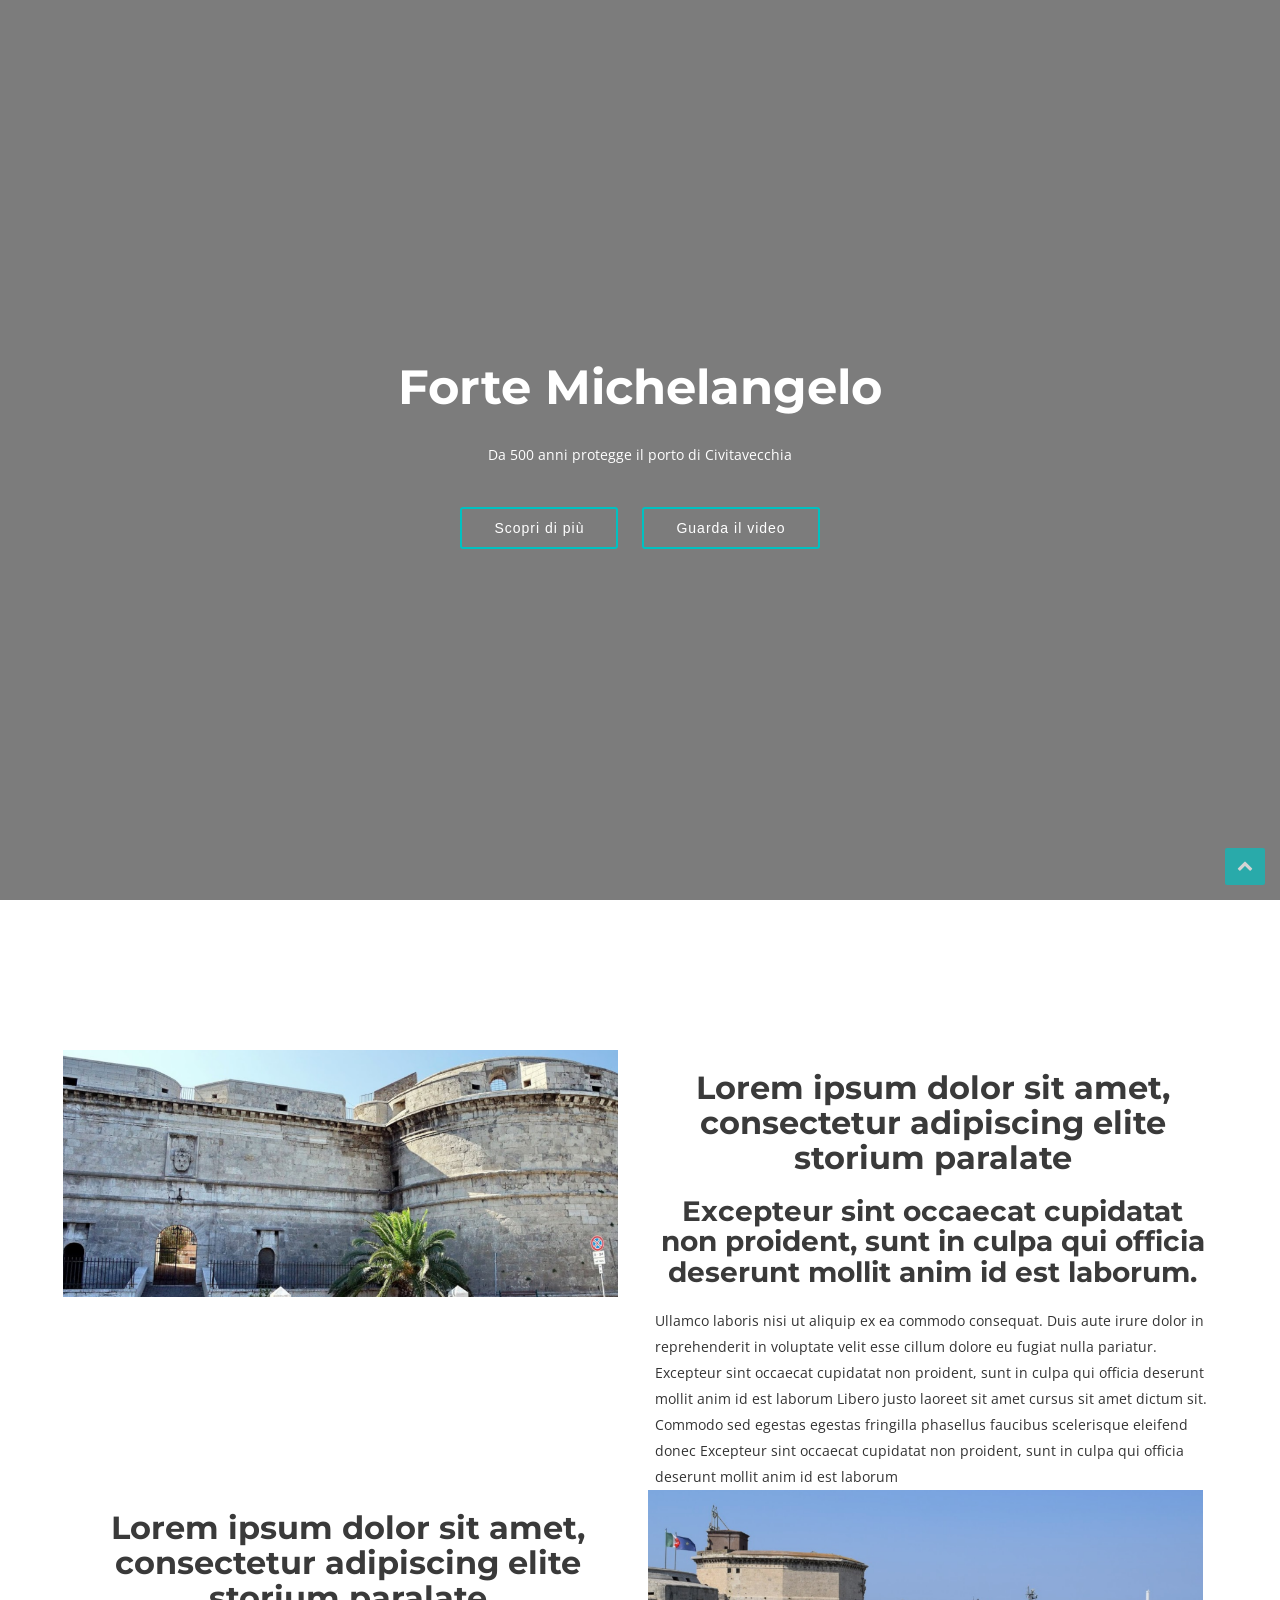
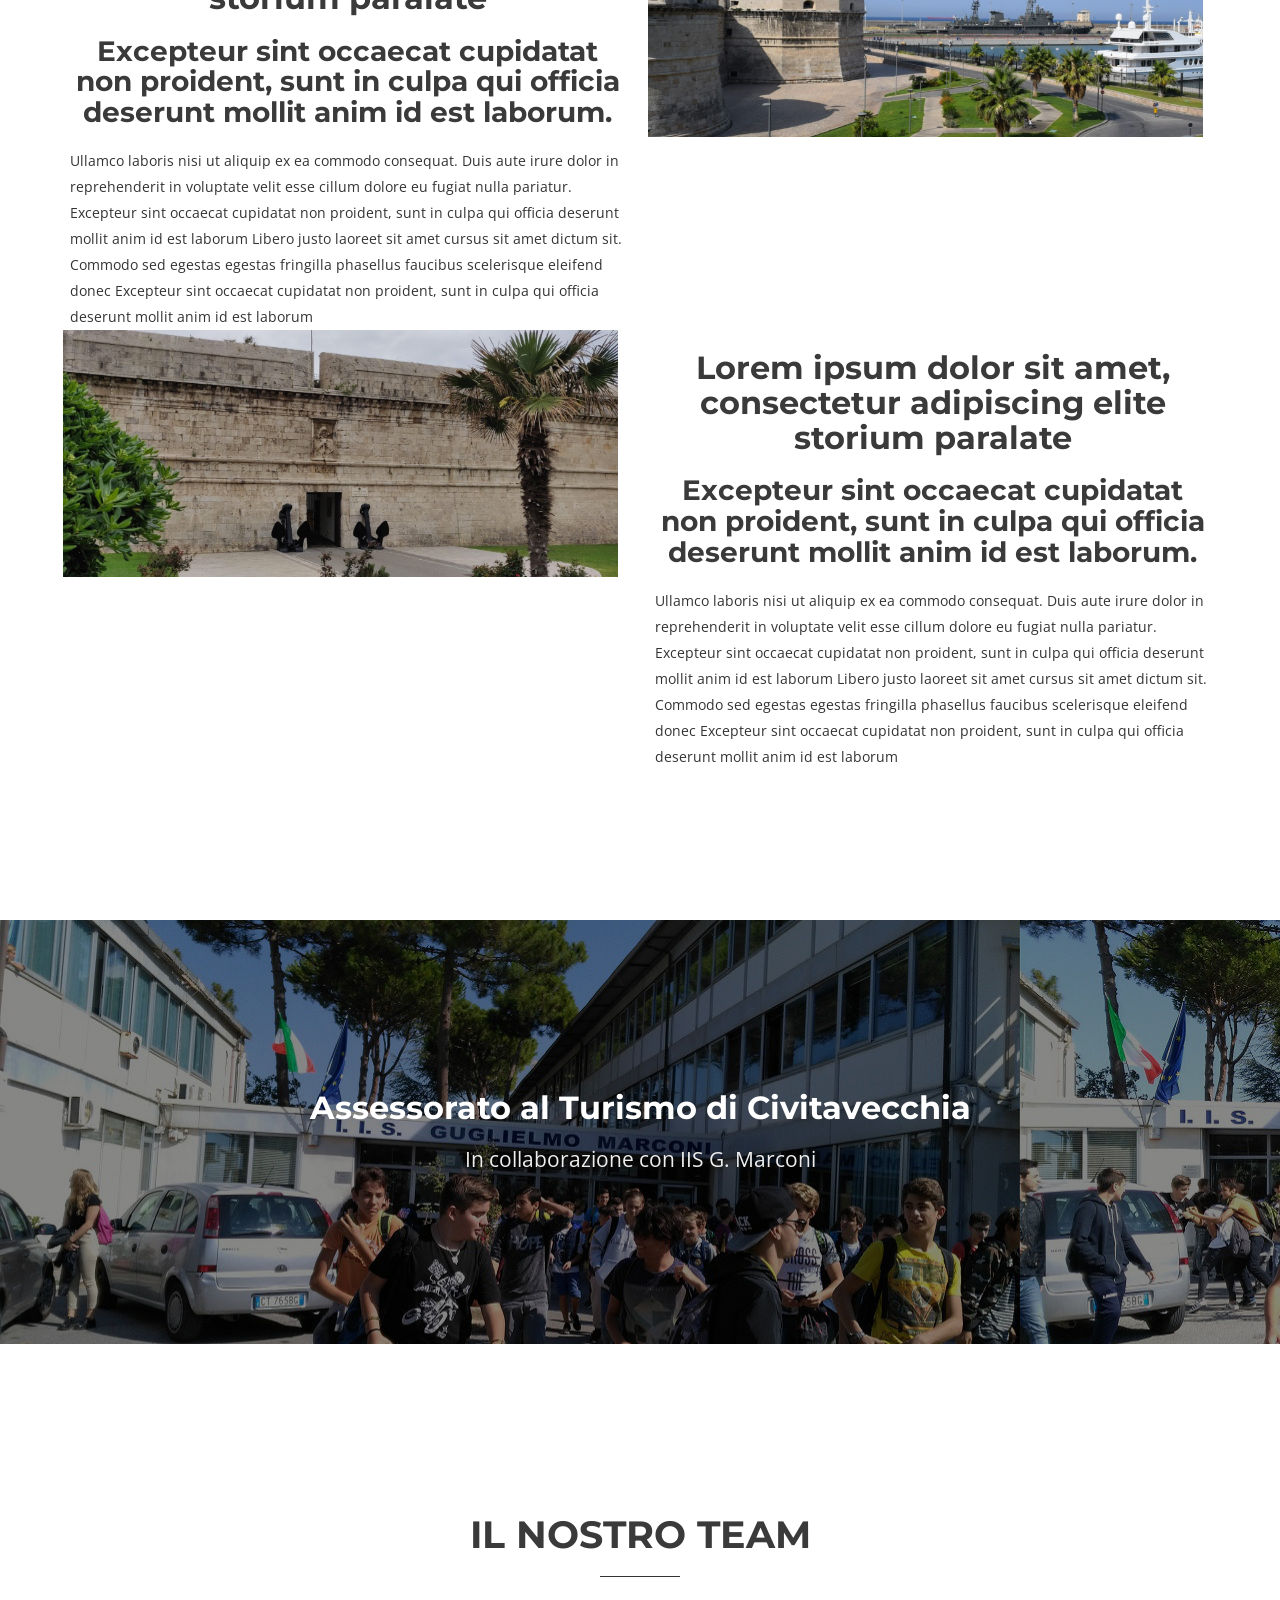
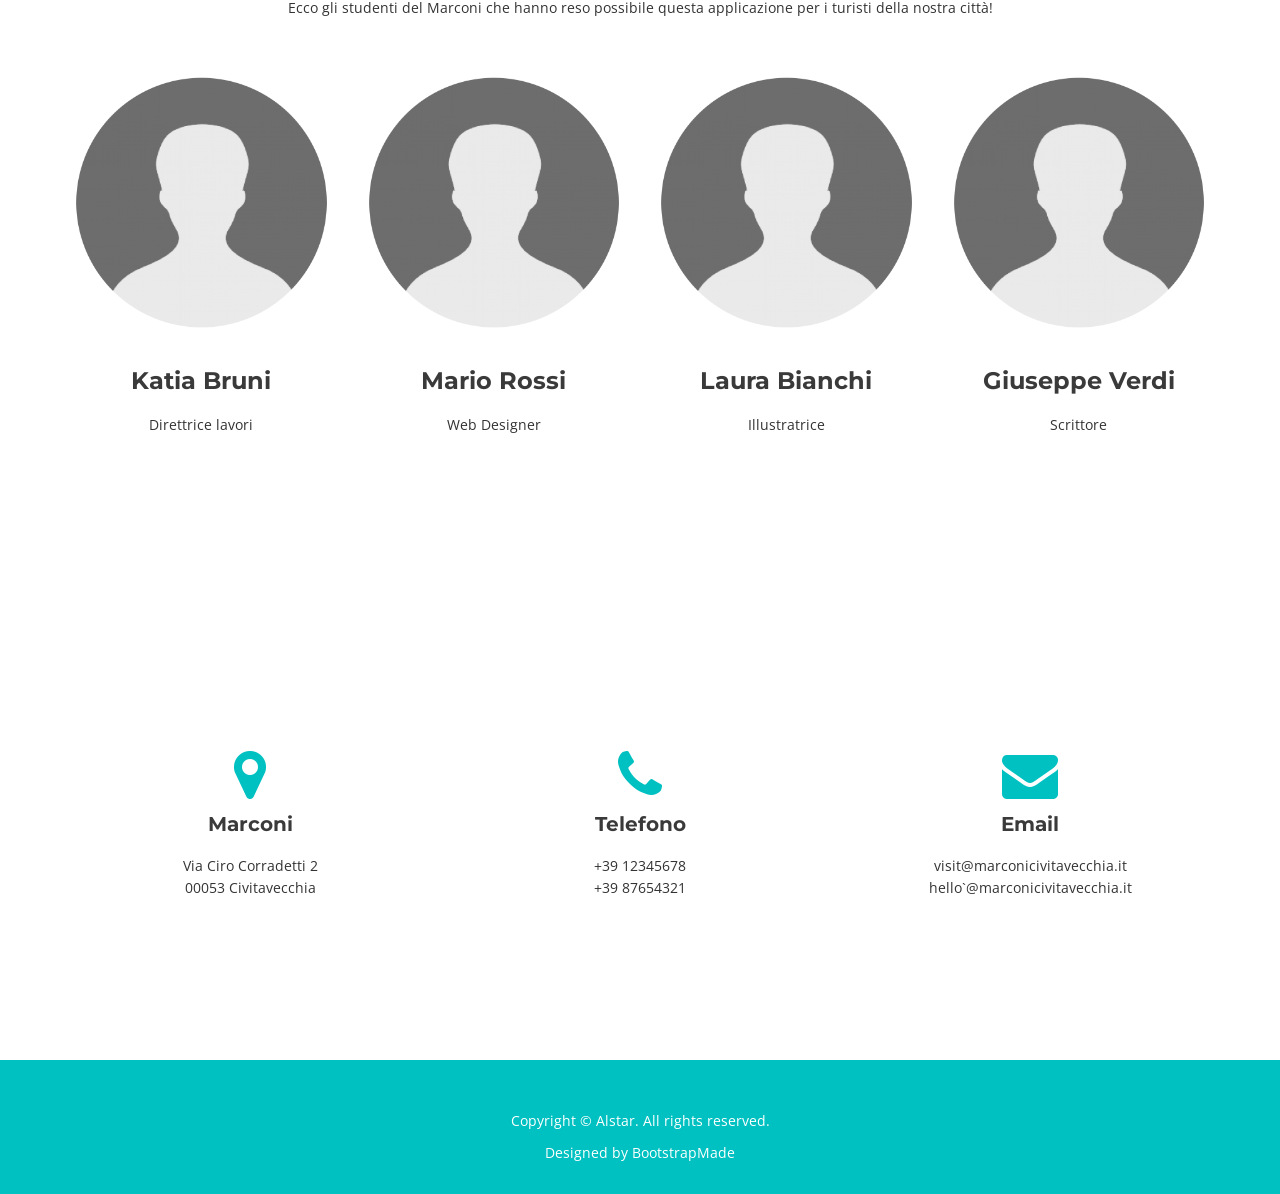
==== commit 3809eb5d: "Merge branch 'master' into soluzione" ====
--- a/index.html
+++ b/index.html
@@ -62,14 +62,16 @@
           <!-- Slide 1 -->
           <div class="item active">
             <div class="carousel-background">
-                <img src="img/intro/background.jpg" alt="">
+              <video playsinline="playsinline" autoplay="autoplay" muted="muted" loop="loop">
+                <source src="https://visit-civitavecchia.s3-eu-west-1.amazonaws.com/Stone-Falls.mp4" type="video/mp4">
+              </video>
             </div>
             <div class="carousel-container">
               <div class="carousel-content">
                 <h2 class="animated fadeInDown">Forte Michelangelo</h2>
                 <p class="animated fadeInUp">Da 500 anni protegge il porto di Civitavecchia</p>
-                <a href="#boh" class="btn-get-started animated fadeInUp">Scopri di più</a>
-                <a href="#" class="btn-get-started animated fadeInUp">Guarda il video</a>
+                <a href="#about" class="btn-get-started animated fadeInUp">Scopri di più</a>
+                <a href="#" onclick="lightbox_open();" class="btn-get-started animated fadeInUp">Guarda il video</a>
                 <div id="light">
                   <a class="boxclose" id="boxclose" onclick="lightbox_close();"></a>
                   <video id="VisaChipCardVideo" width="600" controls>
@@ -95,7 +97,7 @@
     <div class="container">
       <div class="row wow fadeInUp">
         <div class="col-md-6 about-img">
-          <img src="img/poi/forte1.png" alt="">
+            <img src="img/poi/forte1.png" alt="">
         </div>
 
         <div class="col-md-6 content">
@@ -112,12 +114,8 @@
           </p>
         </div>
       </div>
-    </div>
-  </section>
-
-  <section id="about" class="home-section bg-white">
-    <div class="container">
       <div class="row wow fadeInUp">
+        
         <div class="col-md-6 content">
           <h2>Lorem ipsum dolor sit amet, consectetur adipiscing elite storium paralate</h2>
           <h3>Excepteur sint occaecat cupidatat non proident, sunt in culpa qui officia deserunt mollit anim id est
@@ -132,36 +130,30 @@
           </p>
         </div>
         <div class="col-md-6 about-img">
-        <img src="img/poi/forte2.png" alt="">
-      </div>
-    </div>
-  </section>
-
-  <section id="about" class="home-section bg-white">
-      <div class="container">
-        <div class="row wow fadeInUp">
-          <div class="col-md-6 about-img">
-            <img src="img/poi/forte3.png" alt="">
-          </div>
-  
-          <div class="col-md-6 content">
-            <h2>Lorem ipsum dolor sit amet, consectetur adipiscing elite storium paralate</h2>
-            <h3>Excepteur sint occaecat cupidatat non proident, sunt in culpa qui officia deserunt mollit anim id est
-              laborum.</h3>
-            <p>
-              Ullamco laboris nisi ut aliquip ex ea commodo consequat. Duis aute irure dolor in reprehenderit in
-              voluptate velit esse cillum dolore eu fugiat nulla pariatur. Excepteur sint occaecat cupidatat non
-              proident, sunt in culpa qui officia deserunt mollit anim id est laborum Libero justo laoreet sit amet
-              cursus sit amet dictum sit. Commodo sed egestas egestas fringilla phasellus faucibus scelerisque eleifend
-              donec Excepteur sint occaecat cupidatat non proident, sunt in culpa qui officia deserunt mollit anim id est
-              laborum
-            </p>
-          </div>
-        </div>
-      </div>
-    </section>
-
-
+            <img src="img/poi/forte2.png" alt="">
+          </div>
+      </div>
+      <div class="row wow fadeInUp">
+        <div class="col-md-6 about-img">
+          <img src="img/poi/forte3.png" alt="">
+        </div>
+
+        <div class="col-md-6 content">
+          <h2>Lorem ipsum dolor sit amet, consectetur adipiscing elite storium paralate</h2>
+          <h3>Excepteur sint occaecat cupidatat non proident, sunt in culpa qui officia deserunt mollit anim id est
+            laborum.</h3>
+          <p>
+            Ullamco laboris nisi ut aliquip ex ea commodo consequat. Duis aute irure dolor in reprehenderit in
+            voluptate velit esse cillum dolore eu fugiat nulla pariatur. Excepteur sint occaecat cupidatat non
+            proident, sunt in culpa qui officia deserunt mollit anim id est laborum Libero justo laoreet sit amet
+            cursus sit amet dictum sit. Commodo sed egestas egestas fringilla phasellus faucibus scelerisque eleifend
+            donec Excepteur sint occaecat cupidatat non proident, sunt in culpa qui officia deserunt mollit anim id est
+            laborum
+          </p>
+        </div>
+      </div>
+    </div>
+  </section>
 
   <!-- Parallax 1 -->
   <section id="parallax1" class="home-section parallax" data-stellar-background-ratio="0.5">
@@ -185,8 +177,7 @@
           <div class="section-heading">
             <h2>Il nostro team</h2>
             <div class="heading-line"></div>
-            <p>Ecco gli studenti del Marconi che hanno reso possibile questa applicazione per i turisti della nostra
-              città!</p>
+            <p>Ecco gli studenti del Marconi che hanno reso possibile questa applicazione per i turisti della nostra città!</p>
           </div>
         </div>
       </div>
@@ -231,7 +222,7 @@
         <div class="col-md-4">
           <div class="contact-widget wow bounceInLeft">
             <i class="fa fa-map-marker fa-4x"></i>
-            <h5>Dove siamo</h5>
+            <h5>Marconi</h5>
             <p>
               Via Ciro Corradetti 2<br />00053 Civitavecchia
             </p>
@@ -301,4 +292,4 @@
 
 </body>
 
-</html>
+</html>
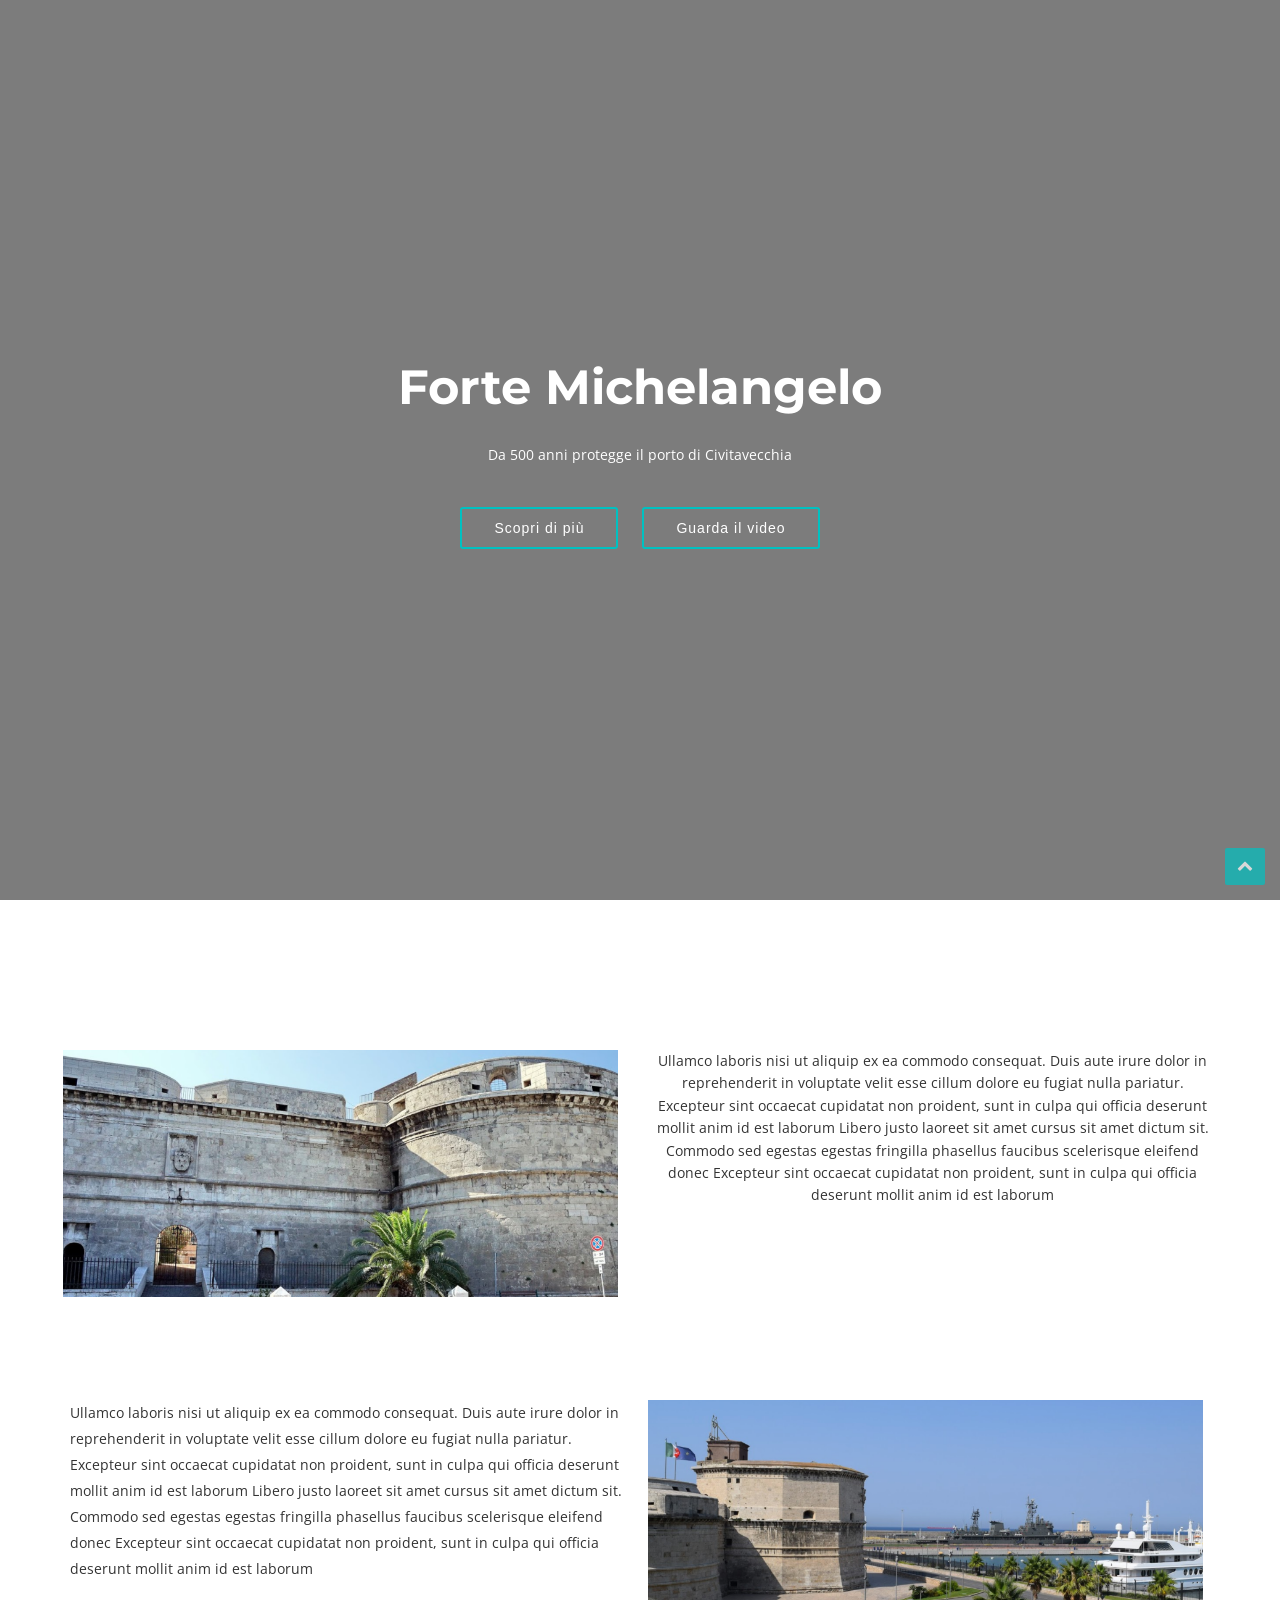
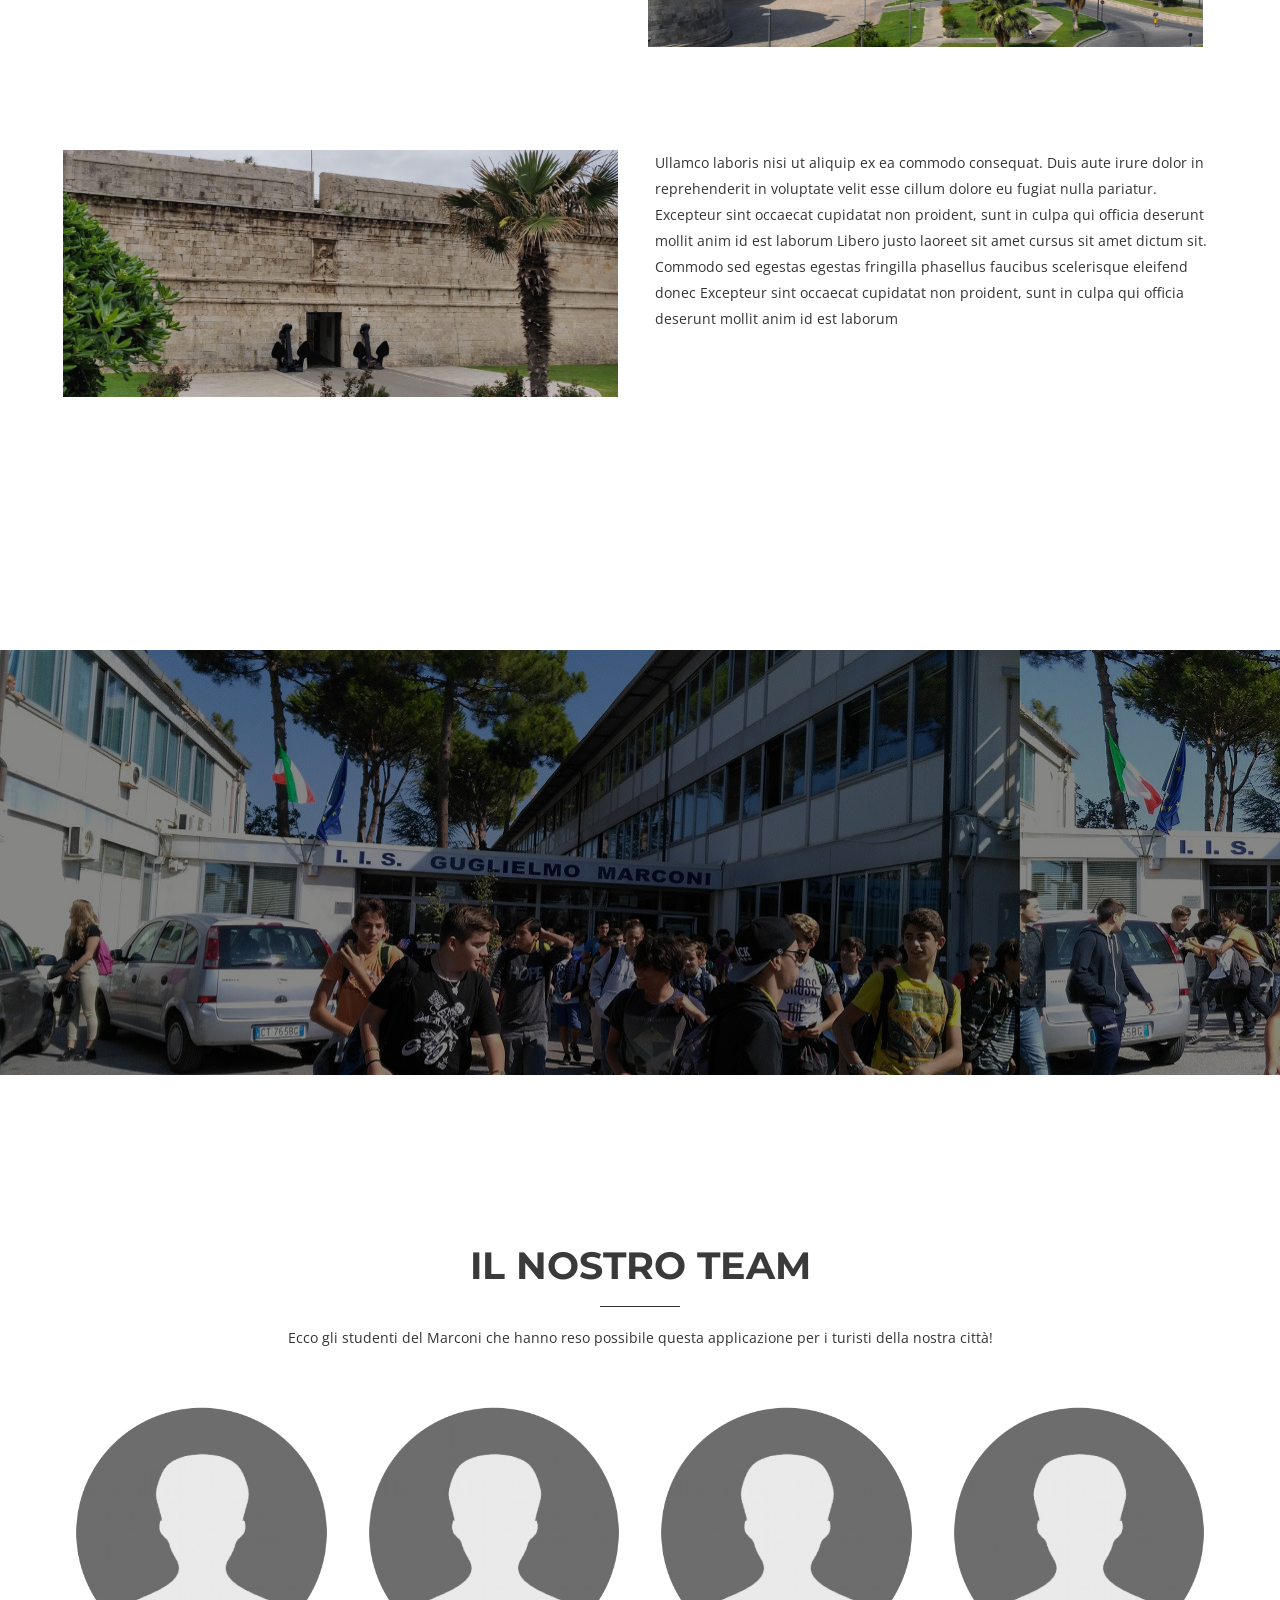
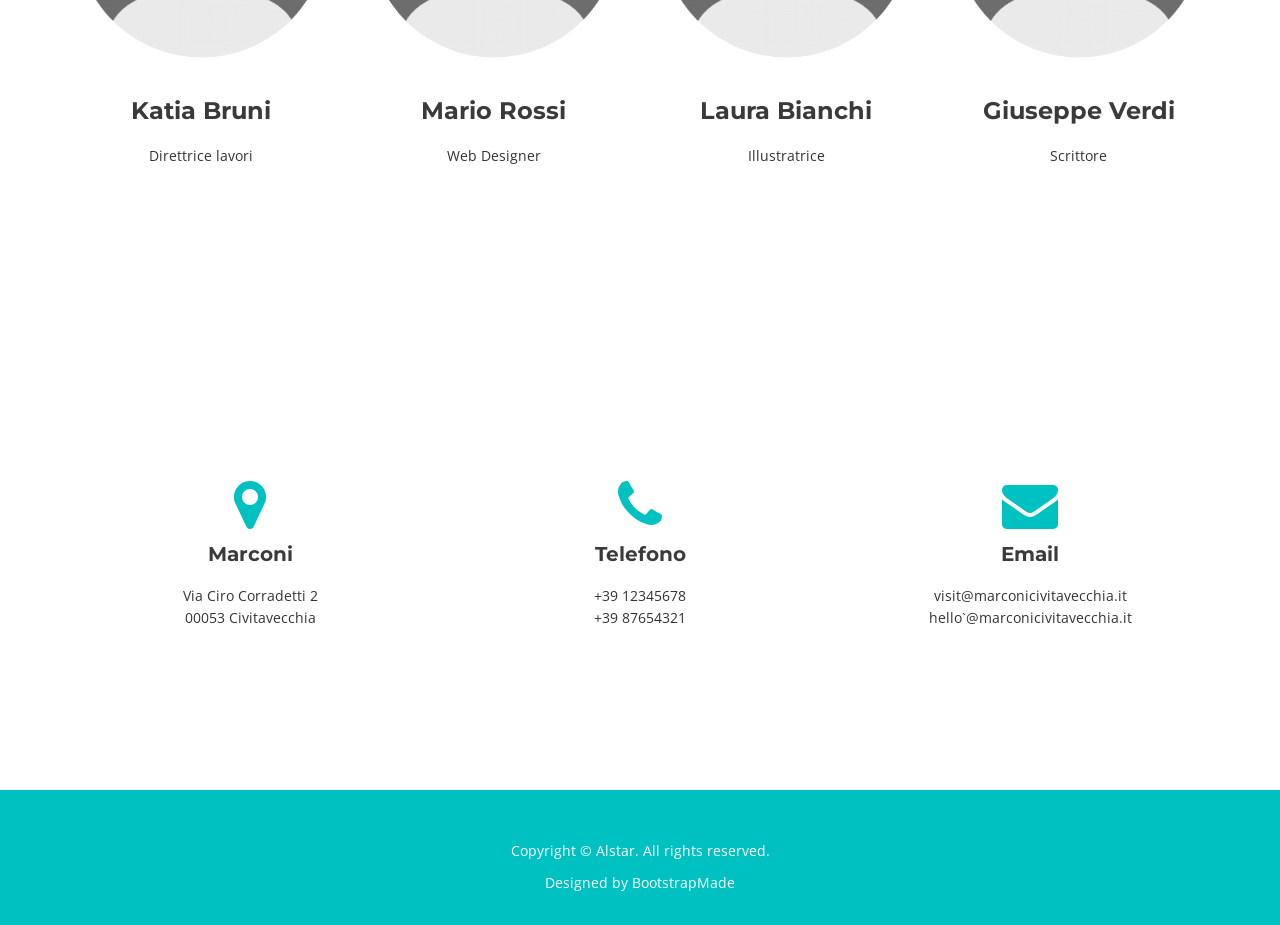
==== commit ef833636: "Remove headers for picture description Picture headers are not requested, so keep it simple and remo" ====
--- a/index.html
+++ b/index.html
@@ -101,9 +101,18 @@
         </div>
 
         <div class="col-md-6 content">
-          <h2>Lorem ipsum dolor sit amet, consectetur adipiscing elite storium paralate</h2>
-          <h3>Excepteur sint occaecat cupidatat non proident, sunt in culpa qui officia deserunt mollit anim id est
-            laborum.</h3>
+            Ullamco laboris nisi ut aliquip ex ea commodo consequat. Duis aute irure dolor in reprehenderit in
+            voluptate velit esse cillum dolore eu fugiat nulla pariatur. Excepteur sint occaecat cupidatat non
+            proident, sunt in culpa qui officia deserunt mollit anim id est laborum Libero justo laoreet sit amet
+            cursus sit amet dictum sit. Commodo sed egestas egestas fringilla phasellus faucibus scelerisque eleifend
+            donec Excepteur sint occaecat cupidatat non proident, sunt in culpa qui officia deserunt mollit anim id est
+            laborum
+          </p>
+        </div>
+      </div>
+      <div class="row wow fadeInUp">
+        
+        <div class="col-md-6 content">
           <p>
             Ullamco laboris nisi ut aliquip ex ea commodo consequat. Duis aute irure dolor in reprehenderit in
             voluptate velit esse cillum dolore eu fugiat nulla pariatur. Excepteur sint occaecat cupidatat non
@@ -113,22 +122,6 @@
             laborum
           </p>
         </div>
-      </div>
-      <div class="row wow fadeInUp">
-        
-        <div class="col-md-6 content">
-          <h2>Lorem ipsum dolor sit amet, consectetur adipiscing elite storium paralate</h2>
-          <h3>Excepteur sint occaecat cupidatat non proident, sunt in culpa qui officia deserunt mollit anim id est
-            laborum.</h3>
-          <p>
-            Ullamco laboris nisi ut aliquip ex ea commodo consequat. Duis aute irure dolor in reprehenderit in
-            voluptate velit esse cillum dolore eu fugiat nulla pariatur. Excepteur sint occaecat cupidatat non
-            proident, sunt in culpa qui officia deserunt mollit anim id est laborum Libero justo laoreet sit amet
-            cursus sit amet dictum sit. Commodo sed egestas egestas fringilla phasellus faucibus scelerisque eleifend
-            donec Excepteur sint occaecat cupidatat non proident, sunt in culpa qui officia deserunt mollit anim id est
-            laborum
-          </p>
-        </div>
         <div class="col-md-6 about-img">
             <img src="img/poi/forte2.png" alt="">
           </div>
@@ -139,9 +132,6 @@
         </div>
 
         <div class="col-md-6 content">
-          <h2>Lorem ipsum dolor sit amet, consectetur adipiscing elite storium paralate</h2>
-          <h3>Excepteur sint occaecat cupidatat non proident, sunt in culpa qui officia deserunt mollit anim id est
-            laborum.</h3>
           <p>
             Ullamco laboris nisi ut aliquip ex ea commodo consequat. Duis aute irure dolor in reprehenderit in
             voluptate velit esse cillum dolore eu fugiat nulla pariatur. Excepteur sint occaecat cupidatat non
